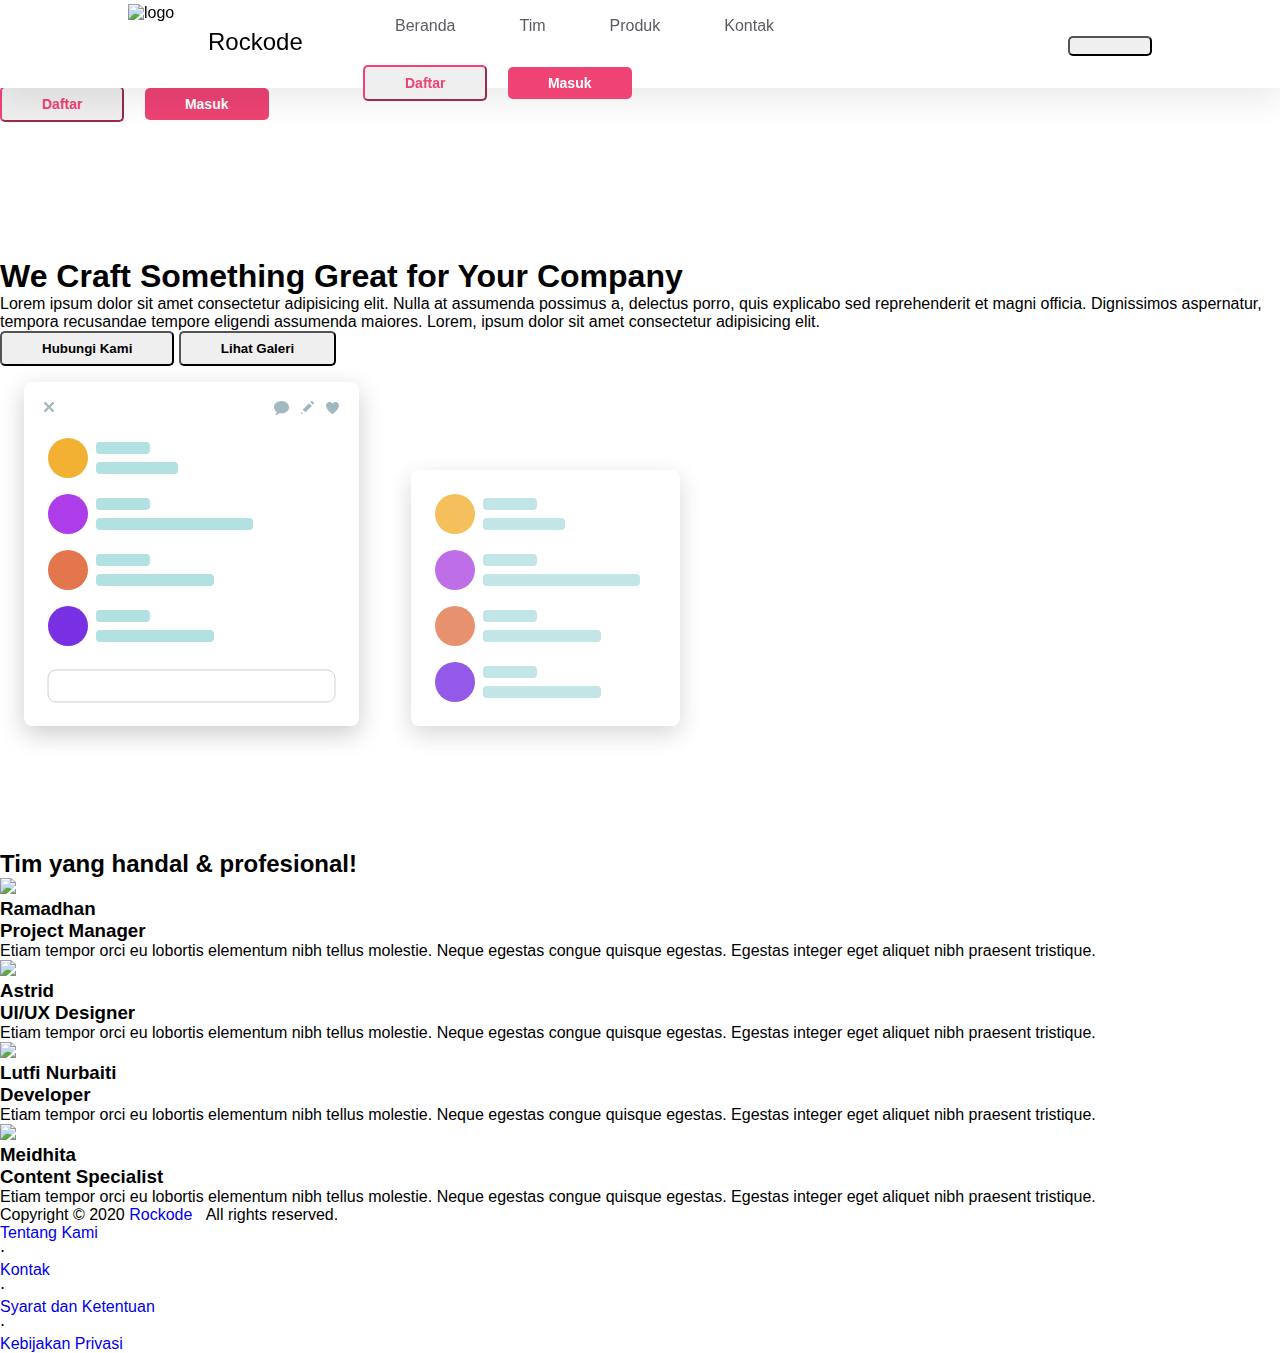
==== index.html @ a017c9c9 "Update index.html" ====
<!DOCTYPE html>
<html lang="en">
<head>
    <meta charset="UTF-8">
    <meta name="viewport" content="width=device-width, initial-scale=1.0">
    <link rel="stylesheet" href="assets/style.css">
    <link href="https://fonts.googleapis.com/css2?family=Lato:ital,wght@0,300;0,400;0,700;0,900;1,400&display=swap" rel="stylesheet">
    <script src="https://use.fontawesome.com/084407bb85.js"></script>
    <title>Landing Page</title>
</head>
<body>
    <!-- Header -->
    <header>
		<div class="logo-container">
			<img src="https://i.ya-webdesign.com/images/rocket-logo-png-4.png" alt="logo" class="logo">
			<h4>Rockode</h4>
		</div>

		<nav id="toggle">
            <ul class="nav-links">
                <li class="nav-link"><a href="#">Beranda</a></li>
                <li class="nav-link"><a href="#">Tim</a></li>
                <li class="nav-link"><a href="#">Produk</a></li>
                <li class="nav-link"><a href="#">Kontak</a></li>
            </ul>

            <div class="btn-group">
                <button class="btn btn-sign-up">Daftar</button>
                <button class="btn btn-sign-in">Masuk</button>
            </div>
        </nav>

		<div class="menu-toggle">
            <button class="btn"  onclick="toggling()"><i class="fa fa-bars"></i></button>
		</div>
	</header>

	<nav id="toggle-mobile">
		<ul class="nav-links">
			<li class="nav-link"><a href="#">Beranda</a></li>
			<li class="nav-link"><a href="#">Tim</a></li>
			<li class="nav-link"><a href="#">Produk</a></li>
			<li class="nav-link"><a href="#">Kontak</a></li>
		</ul>

		<div class="btn-group">
			<button class="btn btn-sign-up">Daftar</button>
			<button class="btn btn-sign-in">Masuk</button>
		</div>
	</nav>
	
	<!--Kode untuk Bagian Main/Banner tulis di bawah ini-->

	<main>
		<div class="content">
			<div class="introduction">
				<div class="intro-text">
					<h1>We Craft Something Great for Your Company</h1>
					<p>Lorem ipsum dolor sit amet consectetur adipisicing elit. Nulla at assumenda possimus a, delectus porro, quis explicabo sed reprehenderit et magni officia. Dignissimos aspernatur, tempora recusandae tempore eligendi assumenda maiores. Lorem, ipsum dolor sit amet consectetur adipisicing elit.</p>
				</div>

				<div class="cta">
					<button class="btn btn-call">Hubungi Kami</button>
					<button class="btn btn-gallery">Lihat Galeri</button>
				</div>
			</div>

			<div class="cover">
				<img src="assets/img/window-1.svg" alt="window 1" class="img-front">
				<img src="assets/img/window-2.svg" alt="window 2" class="img-back">
			</div>
		</div>
	</main>
		
	<!--Kode untuk Bagian Ekstra 1 tulis di bawah ini-->
		<div class="tim-wrapper">
			<div class="container">
				<div class="heading">
					<h2>Tim yang<span class="italic"> handal </span>&<span class="italic"> profesional!</span></h2>
				</div>

				<div class="tim">
					<div class="profil">
						<div class= "avatar">	
						<img src="assets/img/profil 1.png">
						</div>
						<div class="role">
						<h3>Ramadhan</h3>
						<h3 class="italic red">Project Manager</h3>
						</div>
						<p class="txt-contents">Etiam tempor orci eu lobortis elementum nibh tellus molestie. Neque egestas congue quisque egestas. Egestas integer eget aliquet nibh praesent tristique.</p>
					</div>
	
					<div class="profil">
						<div class="avatar">  
						<img src="assets/img/profil 2.png">
						</div>
						<div class="role">
						<h3>Astrid</h3>
						<h3 class="italic red">UI/UX Designer</h3>
						</div>
						<p class="txt-contents">Etiam tempor orci eu lobortis elementum nibh tellus molestie. Neque egestas congue quisque egestas. Egestas integer eget aliquet nibh praesent tristique.</p>
					</div>

					<div class="profil">
						<div class="avatar">  
						<img src="assets/img/profil 3.png">
						</div>
						<div class="role">
						<h3>Lutfi Nurbaiti</h3>
						<h3 class="italic red">Developer</h3>
						</div>
						<p class="txt-contents">Etiam tempor orci eu lobortis elementum nibh tellus molestie. Neque egestas congue quisque egestas. Egestas integer eget aliquet nibh praesent tristique.</p>
					</div>

					<div class="profil">
						<div class="avatar">  
						<img src="assets/img/profil 4.png">
						</div>
						<div class="role">
						<h3>Meidhita</h3>
						<h3 class="italic red">Content Specialist</h3>
						</div>
						<p class="txt-contents">Etiam tempor orci eu lobortis elementum nibh tellus molestie. Neque egestas congue quisque egestas. Egestas integer eget aliquet nibh praesent tristique.</p>
					</div>
				</div>
			</div>
		</div>
	
	<!--Kode untuk Bagian Ekstra 2 tulis di bawah ini-->
	
	<!--Kode untuk Bagian Footer tulis di bawah ini-->
    <footer>
      <div class="left-footer">
        <p>Copyright &copy; 2020 <a href="#">Rockode</a> &nbsp;&nbsp;All rights reserved.</p>
      </div>
      <div class="right-footer">
          <ul class="list-inline">
            <li class="list-inline-item">
              <a href="#">Tentang Kami</a>
            </li>
            <li class="list-inline-item">&sdot;</li>
            <li class="list-inline-item">
              <a href="#">Kontak</a>
            </li>
            <li class="list-inline-item">&sdot;</li>
            <li class="list-inline-item">
              <a href="#">Syarat dan Ketentuan</a>
            </li>
            <li class="list-inline-item">&sdot;</li>
            <li class="list-inline-item">
              <a href="#">Kebijakan Privasi</a>
            </li>
          </ul>
      </div>
    </footer>
</body>
<script src="assets/script.js"></script>
</html>
---- assets/style.css ----
* {
	margin: 0px;
	padding: 0px;
	box-sizing: border-box;
	/* border: 1px solid red; */
}

body {
	font-family: 'Poppins', sans-serif;
}

a {
	text-decoration: none;
}

header {
	display: flex;
	padding: 30px 10%;
	height: 88px;
	align-items: center;
	justify-content: space-between;
	box-shadow: 0 15px 30px rgba(0, 0, 0, 0.075);
	z-index: 2;
	position: fixed;
	background: white;
	width: 100%;
}

.logo-container,
.nav-links,
.header-right{
	display: flex;
}

.logo-container h4{
	font-weight: normal;
	padding: 24px 0;
	font-size: 24px;
}

.logo-container {
	flex: 1;
}

.header-right {
	flex: 2;
}
nav{
	flex: 3;
	padding: 8px 0;
}

.logo {
	height: 80px;
	width: 80px;
	font-weight: 400;
}

.nav-link {
	margin: 0 32px;
	list-style: none;
	cursor: pointer;
	padding: 30px 0px;
	position: relative;
}


.nav-link::after{
	content: '';
	display: block;
	width: 0;
	height: 2px;
	background: rgba(93,92,100,1.0);
	transition: width .3s;
	position: absolute;
	bottom: 0;
}

.nav-link:hover::after{
	width: 100%;
	transition: width .3s;
}

.nav-links li a {
	transition: all 0.3s ease 0s;
	padding: 32px 0px;
	color: rgba(93,92,100,1.0);
}

.nav-links li a:hover {
	color: rgba(238, 67, 116, 1);
}

.btn {
	padding: 8px 40px;
	border-radius: 5px;
	cursor: pointer;
	font-weight: bold;
}

.btn-sign-up {
	font-size: 14px;
	border-color: rgba(238, 67, 116, 1);
	color: rgba(238, 67, 116, 1);
}

.btn-sign-up:hover {
	background-color: rgba(238, 67, 116, 1);
	border-color: transparent;
	transition: all 0.3s ease 0s;
	color: white;
}

.btn-sign-in {
	background-color: rgba(238, 67, 116, 1);
	color: white;
	border: none;
	margin-left: 16px;
	font-size: 14px;
}

.btn-sign-in:hover{
	transition: all 0.3s ease 0s;
	background-color: rgba(226,11,73,0.8);
}

.header-right{
	justify-content: flex-end;
}

main {
	background-color: white;
	height: 720px;
	z-index: 1;
	position: relative;
	padding-top: 128px;
  }
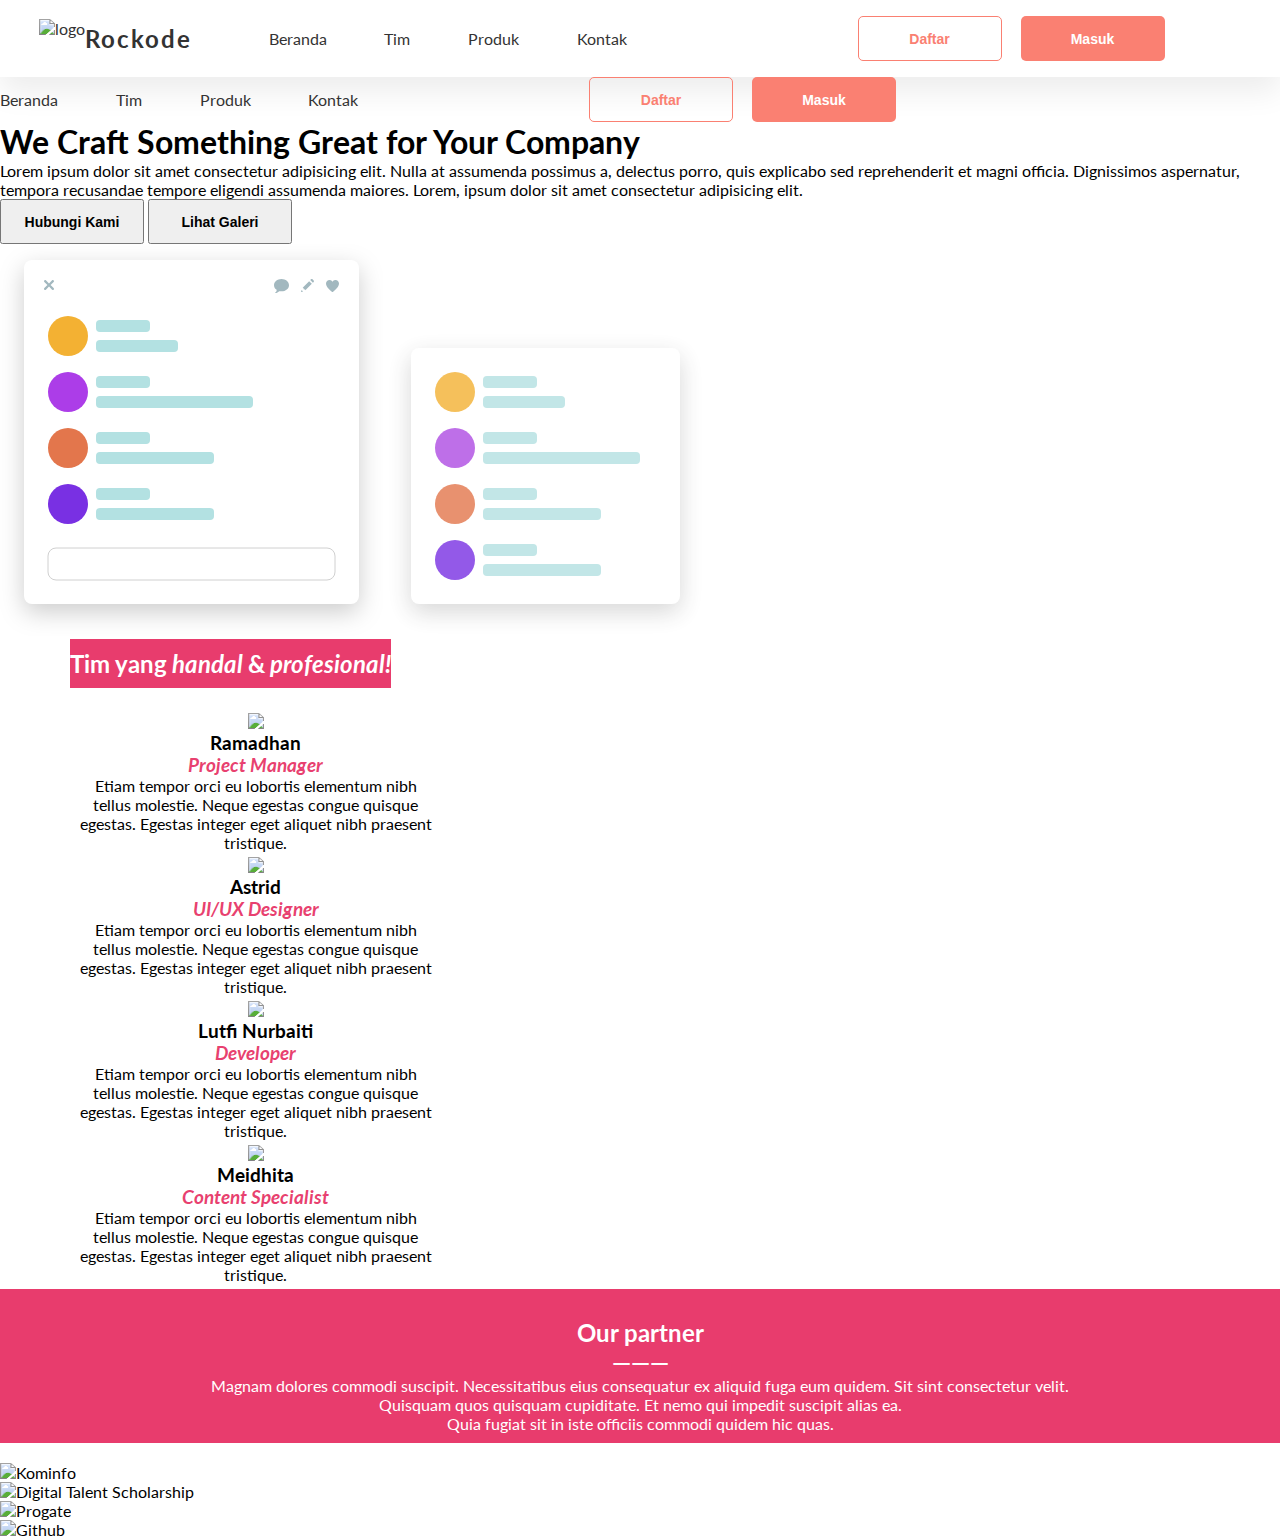
==== commit 6ae2e3a9: "Update extra2" ====
--- a/index.html
+++ b/index.html
@@ -49,7 +49,7 @@
 		</div>
 	</nav>
 	
-	<!--Kode untuk Bagian Main/Banner tulis di bawah ini-->
+	<!--Kode untuk Bagian Home/Main/Banner tulis di bawah ini-->
 
 	<main>
 		<div class="content">
@@ -129,31 +129,35 @@
 	
 	<!--Kode untuk Bagian Ekstra 2 tulis di bawah ini-->
 	
+		<div class="extra-wrapper">
+  			<div class="container-fluid">
+        			<div class="heading">
+          				<br><h2>Our partner <br><span>———</span> </h2>
+            				<p>Magnam dolores commodi suscipit. Necessitatibus eius consequatur ex aliquid fuga eum quidem. Sit sint consectetur velit. <br>Quisquam quos quisquam cupiditate. Et nemo qui impedit suscipit alias ea. <br>Quia fugiat sit in iste officiis commodi quidem hic quas.</p>
+        			</div>
+   			</div>
+    			<div class="containerr">
+        			<div class="polar">
+            				<img src="kominfo.png" alt="Kominfo" width="80px" height="80px">
+            				<p class="caption"></p>
+        			</div>
+        			<div class="polar">
+           			 	<img src="dts.png" alt="Digital Talent Scholarship" width="80px" height="70px" >
+            				<p class="caption"></p>
+        			</div>
+        			<div class="polar">
+            				<img src="progate.png" alt="Progate" width="80px" height="80px">
+            				<p class="caption"></p>
+        			</div> 
+         			<div class="polar">
+            				<img src="github.png" alt="Github" width="80px" height="80px">
+            				<p class="caption"></p>
+        		 	</div> 
+    			</div>
+		</div>
+	
 	<!--Kode untuk Bagian Footer tulis di bawah ini-->
-    <footer>
-      <div class="left-footer">
-        <p>Copyright &copy; 2020 <a href="#">Rockode</a> &nbsp;&nbsp;All rights reserved.</p>
-      </div>
-      <div class="right-footer">
-          <ul class="list-inline">
-            <li class="list-inline-item">
-              <a href="#">Tentang Kami</a>
-            </li>
-            <li class="list-inline-item">&sdot;</li>
-            <li class="list-inline-item">
-              <a href="#">Kontak</a>
-            </li>
-            <li class="list-inline-item">&sdot;</li>
-            <li class="list-inline-item">
-              <a href="#">Syarat dan Ketentuan</a>
-            </li>
-            <li class="list-inline-item">&sdot;</li>
-            <li class="list-inline-item">
-              <a href="#">Kebijakan Privasi</a>
-            </li>
-          </ul>
-      </div>
-    </footer>
+
 </body>
 <script src="assets/script.js"></script>
 </html>
--- a/assets/style.css
+++ b/assets/style.css
@@ -1,137 +1,244 @@
 * {
-	margin: 0px;
-	padding: 0px;
+	padding: 0;
+	margin: 0;
 	box-sizing: border-box;
+}
+
+body {
+	font-family: 'Lato', sans-serif;
+	overflow-x: hidden;
+}
+
+ul, ol, a{
+	list-style: none;
+	text-decoration: none;
+	color: rgb(51, 51, 51);
+}
+
+/* header dari sini */
+
+header {
+	display: flex;
+	background-color: rgb(255, 255, 255);
+	padding: 16px 0;
+	color: rgb(51, 51, 51);
+	align-items: center;
+	justify-content: space-around;
+	box-shadow: 0 15px 30px rgba(0, 0, 0, 0.075);
+}
+
+.logo-container {
+	display: flex;
+	align-items: center;
+}
+
+.logo-container img{
+	height: 40px;
+}
+
+.logo-container h4{
+	font-size: 24px;
+	letter-spacing: 2px;
+	color: rgb(51, 51, 51);
+}
+
+nav {
+	display: flex;
+	list-style: none;
+	width: 70%;
 	/* border: 1px solid red; */
-}
-
-body {
-	font-family: 'Poppins', sans-serif;
-}
-
-a {
-	text-decoration: none;
-}
-
-header {
-	display: flex;
-	padding: 30px 10%;
-	height: 88px;
+	justify-content: space-between;
 	align-items: center;
+}
+
+nav ul {
 	justify-content: space-between;
-	box-shadow: 0 15px 30px rgba(0, 0, 0, 0.075);
-	z-index: 2;
-	position: fixed;
-	background: white;
+	width: 40%;
+	display: flex;
+}
+
+nav ul a{
+	font-size: 16px;
+	font-weight: 400;
+}
+
+nav ul a:hover {
+	color: salmon;
+}
+
+.btn-group {
+	/* border: 1px solid red; */
+}
+
+.btn{
+	width: 16vh;
+	height: 5vh;
+	font-size: 14px;
+	font-weight: bold;
+	cursor: pointer;
+}
+
+.btn-sign-up {
+	background-color: transparent;
+	border: 1px solid salmon;
+	color: salmon;
+	border-radius: 5px;
+}
+
+.btn-sign-up:hover {
+	background-color: rgb(247, 103, 88);
+	color: white;
+	box-shadow: 0 5px 10px rgba(250, 128, 114, 0.5);
+}
+
+.btn-sign-in {
+	margin-left: 15px;
+	background-color: salmon;
+	border-radius: 5px;
+	border: none;
+	color: white;
+}
+
+.btn-sign-in:hover {
+	background-color: rgb(247, 103, 88);
+	box-shadow: 0 5px 10px rgba(250, 128, 114, 0.5);
+}
+
+.menu-toggle button {
+	display: none;
+	width: 36px;
+	height: 32px;
+	border-radius: 5px;
+}
+.menu-toggle .fa-bars{
+	font-size: 24px;
+}
+
+
+/* Ukuran tablet puyer */
+@media screen and (max-width: 791px) {
+	.menu-toggle button {
+		display: block;
+	}
+
+	header {
+		justify-content: space-between;
+		padding: 16px 5%;
+	}
+
+	nav {
+		position: absolute;
+		right: 0;
+		flex-direction: column;
+		/* background-color: black; */
+		height: 100vh;
+		width: 40%;
+		top: 60px;
+		align-items: center;
+		justify-content: space-evenly;
+		z-index: -1;
+		padding: 0 0 200px;
+		box-shadow: -4px 0 20px rgba(0, 0, 0, 0.075);
+		transform: translateX(100%);
+		animation: slide-out 0.5s;
+	}
+	nav ul {
+		flex-direction: column;
+		height: 30vh;
+		width: 80%;
+	}
+
+	.btn{
+		width: 12vh;
+		height: 4vh;
+		font-size: 14px;
+		font-weight: bold;
+		cursor: pointer;
+	}
+
+	nav.active {
+		transform: translateX(0);
+		animation: slide-in 0.5s;
+	}
+}
+
+/* Ukuran mobile */
+@media screen and (max-width: 600px) {
+	nav{
+		width: 100%;
+	}
+}
+
+
+/* animasi */
+@keyframes slide-in {
+	0% {
+		transform: translateX(100%);
+	}
+
+	100% {
+		transform: translateX(0);
+	}
+}
+
+@keyframes slide-out {
+	0% {
+		transform: translateX(0);
+	}
+
+	100% {
+		transform: translateX(100%);
+	}
+}
+
+/*=======CSS untuk Patch 1==============*/
+
+.heading {
+	padding: 10px 0;
+	background-color: rgba(226,11,73,0.8);
+	color: white;
+	text-align: center;
+	margin-bottom: 20px;
+}
+
+.container {
+	max-width: 1170px;
 	width: 100%;
-}
-
-.logo-container,
-.nav-links,
-.header-right{
-	display: flex;
-}
-
-.logo-container h4{
-	font-weight: normal;
-	padding: 24px 0;
-	font-size: 24px;
-}
-
-.logo-container {
-	flex: 1;
-}
-
-.header-right {
-	flex: 2;
-}
-nav{
-	flex: 3;
-	padding: 8px 0;
-}
-
-.logo {
-	height: 80px;
-	width: 80px;
-	font-weight: 400;
-}
-
-.nav-link {
-	margin: 0 32px;
-	list-style: none;
-	cursor: pointer;
-	padding: 30px 0px;
-	position: relative;
-}
-
-
-.nav-link::after{
-	content: '';
-	display: block;
-	width: 0;
-	height: 2px;
-	background: rgba(93,92,100,1.0);
-	transition: width .3s;
-	position: absolute;
-	bottom: 0;
-}
-
-.nav-link:hover::after{
-	width: 100%;
-	transition: width .3s;
-}
-
-.nav-links li a {
-	transition: all 0.3s ease 0s;
-	padding: 32px 0px;
-	color: rgba(93,92,100,1.0);
-}
-
-.nav-links li a:hover {
-	color: rgba(238, 67, 116, 1);
-}
-
-.btn {
-	padding: 8px 40px;
-	border-radius: 5px;
-	cursor: pointer;
-	font-weight: bold;
-}
-
-.btn-sign-up {
-	font-size: 14px;
-	border-color: rgba(238, 67, 116, 1);
-	color: rgba(238, 67, 116, 1);
-}
-
-.btn-sign-up:hover {
-	background-color: rgba(238, 67, 116, 1);
-	border-color: transparent;
-	transition: all 0.3s ease 0s;
-	color: white;
-}
-
-.btn-sign-in {
-	background-color: rgba(238, 67, 116, 1);
-	color: white;
-	border: none;
-	margin-left: 16px;
-	font-size: 14px;
-}
-
-.btn-sign-in:hover{
-	transition: all 0.3s ease 0s;
-	background-color: rgba(226,11,73,0.8);
-}
-
-.header-right{
-	justify-content: flex-end;
-}
-
-main {
-	background-color: white;
-	height: 720px;
-	z-index: 1;
-	position: relative;
-	padding-top: 128px;
-  }+	padding: 0 15px;
+	margin: 0 auto;
+	display: flex;
+	flex-wrap: wrap;
+}  
+
+.profil {
+	margin: 5px;
+	flex-grow: 1;
+	width: 33.33%;
+	text-align: center;
+}
+
+.profil img {
+	width: auto;
+	height: 200px;
+}
+
+.desc {
+	padding: 15px;
+}
+
+.desc h3 {
+	margin-bottom: 5px;
+}
+
+.italic {
+	font-style: italic;
+}
+
+.red {
+	color: rgba(226,11,73,0.8);
+}
+
+.desc p {	
+	color: #b3aeb5;
+	margin-bottom: 10px;
+}
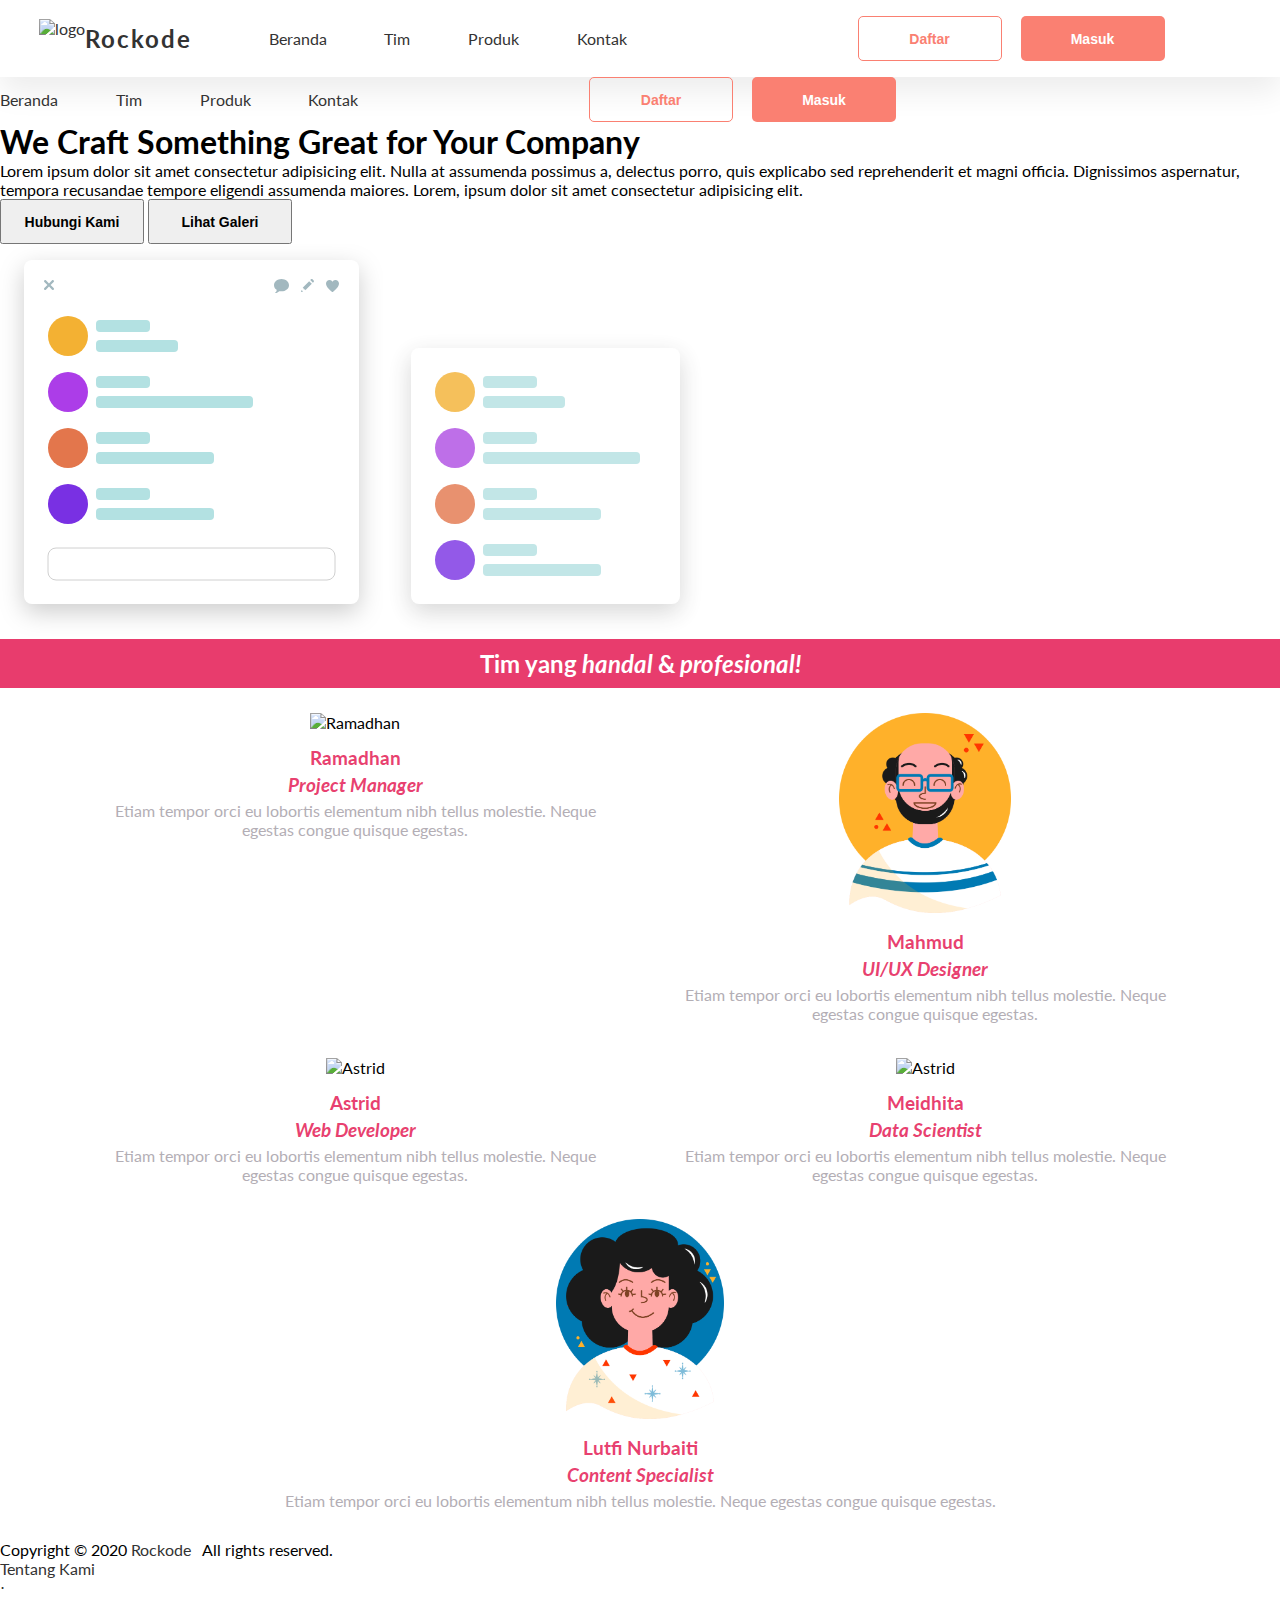
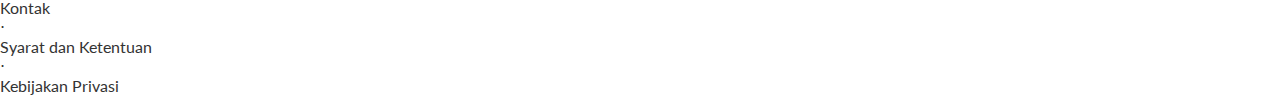
==== commit b0c54a58: "Merge branch 'master' into footer" ====
--- a/index.html
+++ b/index.html
@@ -73,91 +73,85 @@
 	</main>
 		
 	<!--Kode untuk Bagian Ekstra 1 tulis di bawah ini-->
-		<div class="tim-wrapper">
-			<div class="container">
-				<div class="heading">
-					<h2>Tim yang<span class="italic"> handal </span>&<span class="italic"> profesional!</span></h2>
-				</div>
 
-				<div class="tim">
-					<div class="profil">
-						<div class= "avatar">	
-						<img src="assets/img/profil 1.png">
-						</div>
-						<div class="role">
-						<h3>Ramadhan</h3>
-						<h3 class="italic red">Project Manager</h3>
-						</div>
-						<p class="txt-contents">Etiam tempor orci eu lobortis elementum nibh tellus molestie. Neque egestas congue quisque egestas. Egestas integer eget aliquet nibh praesent tristique.</p>
-					</div>
-	
-					<div class="profil">
-						<div class="avatar">  
-						<img src="assets/img/profil 2.png">
-						</div>
-						<div class="role">
-						<h3>Astrid</h3>
-						<h3 class="italic red">UI/UX Designer</h3>
-						</div>
-						<p class="txt-contents">Etiam tempor orci eu lobortis elementum nibh tellus molestie. Neque egestas congue quisque egestas. Egestas integer eget aliquet nibh praesent tristique.</p>
-					</div>
+	<div class="heading">
+	<h2>Tim yang<span class="italic"> handal </span>&<span class="italic"> profesional!</span></h2>
+  </div>
 
-					<div class="profil">
-						<div class="avatar">  
-						<img src="assets/img/profil 3.png">
-						</div>
-						<div class="role">
-						<h3>Lutfi Nurbaiti</h3>
-						<h3 class="italic red">Developer</h3>
-						</div>
-						<p class="txt-contents">Etiam tempor orci eu lobortis elementum nibh tellus molestie. Neque egestas congue quisque egestas. Egestas integer eget aliquet nibh praesent tristique.</p>
-					</div>
+<div class="container">
+<div class="profil">
+	<img src="assets/img/profil 1.png" alt="Ramadhan" width="600" height="400">
+	<div class="desc">
+  		<h3 class="red">Ramadhan</h3>
+  		<h3 class="red italic">Project Manager</h3>
+  		<p>Etiam tempor orci eu lobortis elementum nibh tellus molestie. Neque egestas congue quisque egestas.</p>
+	</div>
+</div>
 
-					<div class="profil">
-						<div class="avatar">  
-						<img src="assets/img/profil 4.png">
-						</div>
-						<div class="role">
-						<h3>Meidhita</h3>
-						<h3 class="italic red">Content Specialist</h3>
-						</div>
-						<p class="txt-contents">Etiam tempor orci eu lobortis elementum nibh tellus molestie. Neque egestas congue quisque egestas. Egestas integer eget aliquet nibh praesent tristique.</p>
-					</div>
-				</div>
-			</div>
-		</div>
-	
+<div class="profil">
+	<img src="assets/img/profil 6.png" alt="Mahmud" width="600" height="400">
+	<div class="desc">
+  		<h3 class="red">Mahmud</h3>
+  		<h3 class="red italic">UI/UX Designer</h3>
+  		<p>Etiam tempor orci eu lobortis elementum nibh tellus molestie. Neque egestas congue quisque egestas.</p>
+	</div>
+</div>
+
+<div class="profil">
+	<img src="assets/img/profil 3.png" alt="Astrid" width="600" height="400">
+	<div class="desc">
+  		<h3 class="red">Astrid</h3>
+  		<h3 class="red italic">Web Developer</h3>
+  		<p>Etiam tempor orci eu lobortis elementum nibh tellus molestie. Neque egestas congue quisque egestas.</p>
+	</div>
+</div>
+
+<div class="profil">
+	<img src="assets/img/profil 4.png" alt="Astrid" width="600" height="400">
+	<div class="desc">
+  		<h3 class="red">Meidhita</h3>
+  		<h3 class="red italic">Data Scientist</h3>
+  		<p>Etiam tempor orci eu lobortis elementum nibh tellus molestie. Neque egestas congue quisque egestas.</p>
+	</div>
+</div>
+
+<div class="profil">
+	<img src="assets/img/profil 5.png" alt="Astrid" width="600" height="400">
+	<div class="desc">
+  		<h3 class="red">Lutfi Nurbaiti</h3>
+  		<h3 class="red italic">Content Specialist</h3>
+  		<p>Etiam tempor orci eu lobortis elementum nibh tellus molestie. Neque egestas congue quisque egestas.</p>
+	</div>
+</div>
+</div>	
 	<!--Kode untuk Bagian Ekstra 2 tulis di bawah ini-->
 	
-		<div class="extra-wrapper">
-  			<div class="container-fluid">
-        			<div class="heading">
-          				<br><h2>Our partner <br><span>———</span> </h2>
-            				<p>Magnam dolores commodi suscipit. Necessitatibus eius consequatur ex aliquid fuga eum quidem. Sit sint consectetur velit. <br>Quisquam quos quisquam cupiditate. Et nemo qui impedit suscipit alias ea. <br>Quia fugiat sit in iste officiis commodi quidem hic quas.</p>
-        			</div>
-   			</div>
-    			<div class="containerr">
-        			<div class="polar">
-            				<img src="kominfo.png" alt="Kominfo" width="80px" height="80px">
-            				<p class="caption"></p>
-        			</div>
-        			<div class="polar">
-           			 	<img src="dts.png" alt="Digital Talent Scholarship" width="80px" height="70px" >
-            				<p class="caption"></p>
-        			</div>
-        			<div class="polar">
-            				<img src="progate.png" alt="Progate" width="80px" height="80px">
-            				<p class="caption"></p>
-        			</div> 
-         			<div class="polar">
-            				<img src="github.png" alt="Github" width="80px" height="80px">
-            				<p class="caption"></p>
-        		 	</div> 
-    			</div>
-		</div>
-	
 	<!--Kode untuk Bagian Footer tulis di bawah ini-->
+    <footer>
 
+      <div class="left-footer">
+        <p>Copyright &copy; 2020 <a href="#">Rockode</a> &nbsp;&nbsp;All rights reserved.</p>
+      </div>
+      <div class="right-footer">
+          <ul class="list-inline">
+            <li class="list-inline-item">
+              <a href="#">Tentang Kami</a>
+            </li>
+            <li class="list-inline-item">&sdot;</li>
+            <li class="list-inline-item">
+              <a href="#">Kontak</a>
+            </li>
+            <li class="list-inline-item">&sdot;</li>
+            <li class="list-inline-item">
+              <a href="#">Syarat dan Ketentuan</a>
+            </li>
+            <li class="list-inline-item">&sdot;</li>
+            <li class="list-inline-item">
+              <a href="#">Kebijakan Privasi</a>
+            </li>
+          </ul>
+      </div>
+    </footer>
 </body>
 <script src="assets/script.js"></script>
 </html>
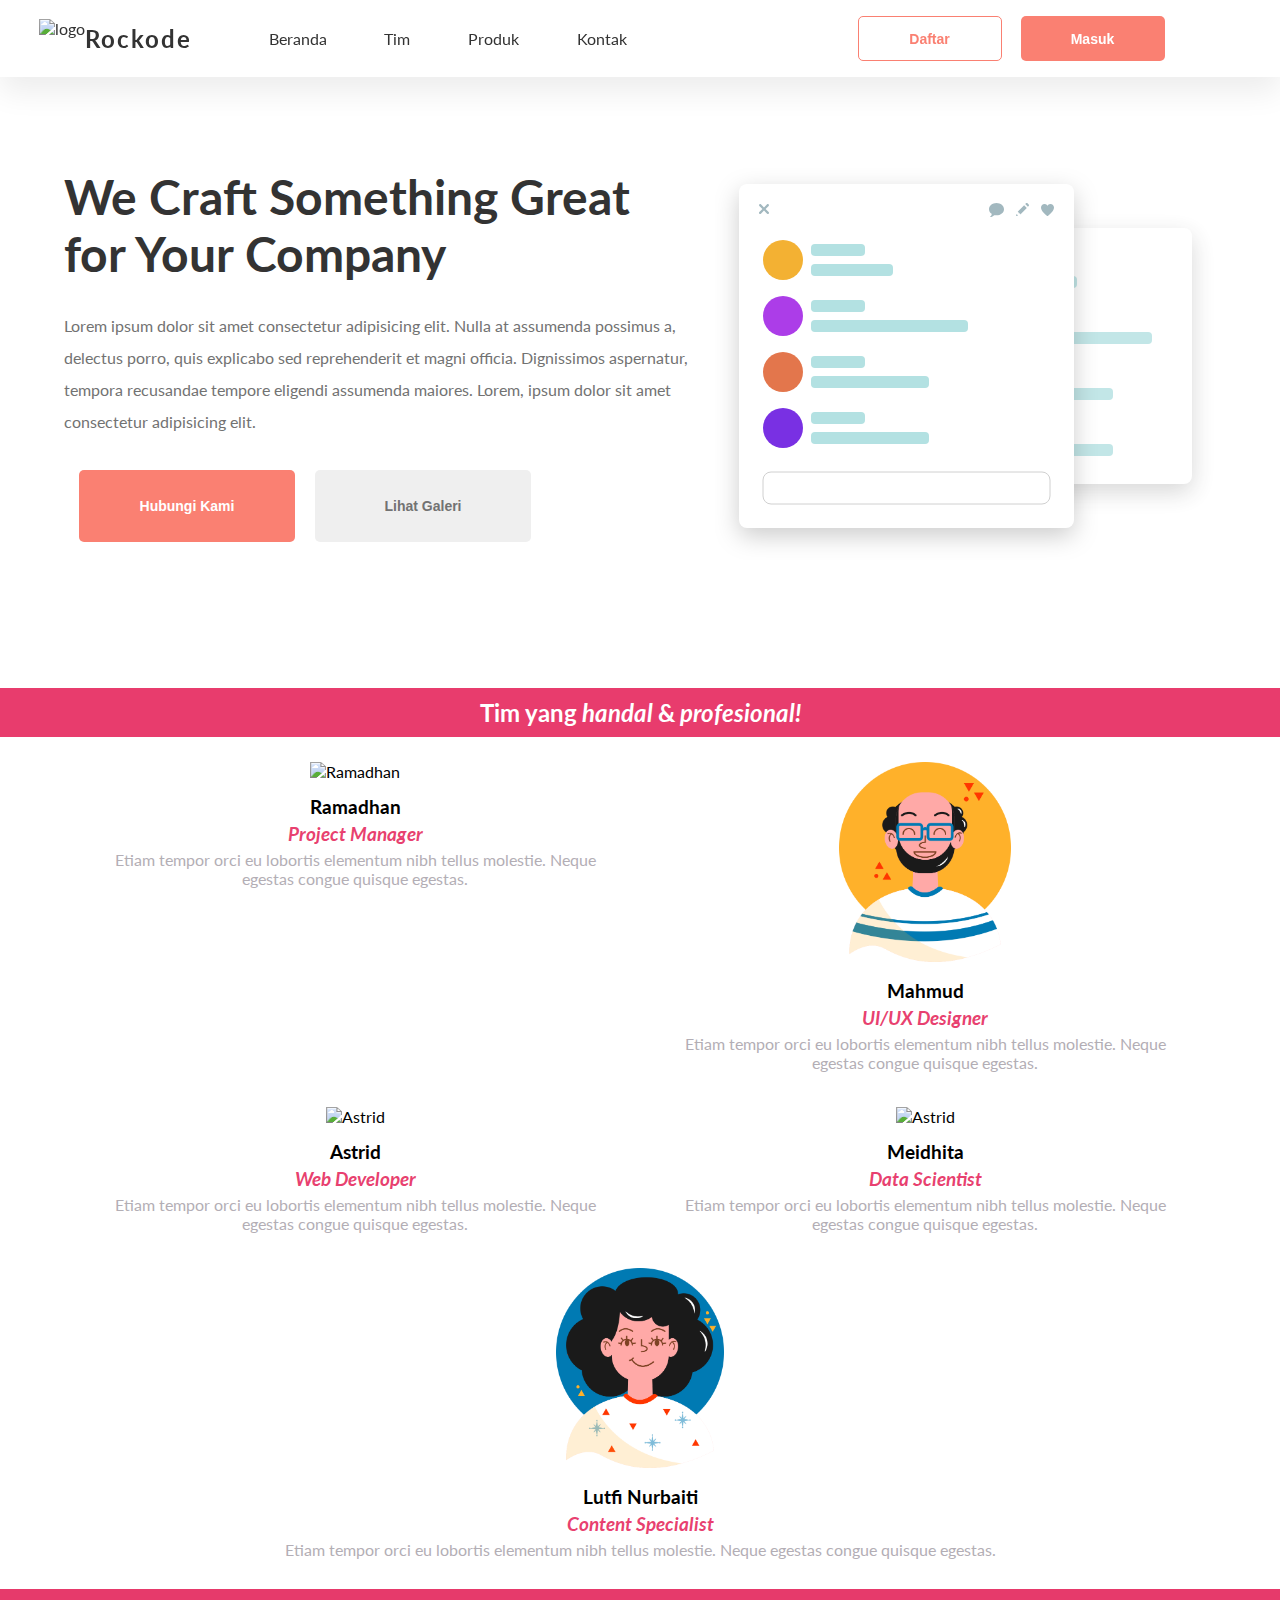
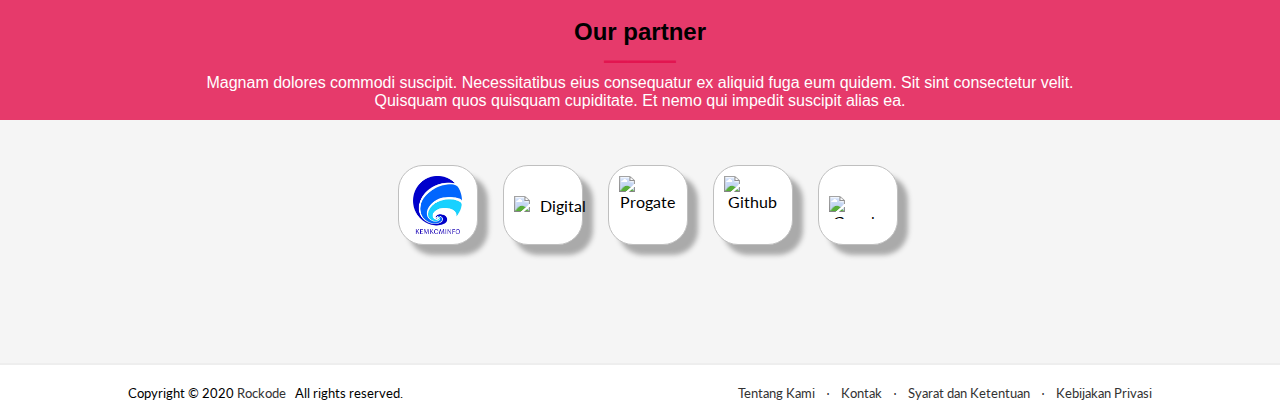
==== commit 903cbe7b: "update terbaru" ====
--- a/index.html
+++ b/index.html
@@ -82,7 +82,7 @@
 <div class="profil">
 	<img src="assets/img/profil 1.png" alt="Ramadhan" width="600" height="400">
 	<div class="desc">
-  		<h3 class="red">Ramadhan</h3>
+  		<h3>Ramadhan</h3>
   		<h3 class="red italic">Project Manager</h3>
   		<p>Etiam tempor orci eu lobortis elementum nibh tellus molestie. Neque egestas congue quisque egestas.</p>
 	</div>
@@ -91,7 +91,7 @@
 <div class="profil">
 	<img src="assets/img/profil 6.png" alt="Mahmud" width="600" height="400">
 	<div class="desc">
-  		<h3 class="red">Mahmud</h3>
+  		<h3>Mahmud</h3>
   		<h3 class="red italic">UI/UX Designer</h3>
   		<p>Etiam tempor orci eu lobortis elementum nibh tellus molestie. Neque egestas congue quisque egestas.</p>
 	</div>
@@ -100,7 +100,7 @@
 <div class="profil">
 	<img src="assets/img/profil 3.png" alt="Astrid" width="600" height="400">
 	<div class="desc">
-  		<h3 class="red">Astrid</h3>
+  		<h3>Astrid</h3>
   		<h3 class="red italic">Web Developer</h3>
   		<p>Etiam tempor orci eu lobortis elementum nibh tellus molestie. Neque egestas congue quisque egestas.</p>
 	</div>
@@ -109,7 +109,7 @@
 <div class="profil">
 	<img src="assets/img/profil 4.png" alt="Astrid" width="600" height="400">
 	<div class="desc">
-  		<h3 class="red">Meidhita</h3>
+  		<h3>Meidhita</h3>
   		<h3 class="red italic">Data Scientist</h3>
   		<p>Etiam tempor orci eu lobortis elementum nibh tellus molestie. Neque egestas congue quisque egestas.</p>
 	</div>
@@ -118,17 +118,51 @@
 <div class="profil">
 	<img src="assets/img/profil 5.png" alt="Astrid" width="600" height="400">
 	<div class="desc">
-  		<h3 class="red">Lutfi Nurbaiti</h3>
+  		<h3>Lutfi Nurbaiti</h3>
   		<h3 class="red italic">Content Specialist</h3>
   		<p>Etiam tempor orci eu lobortis elementum nibh tellus molestie. Neque egestas congue quisque egestas.</p>
 	</div>
 </div>
 </div>	
 	<!--Kode untuk Bagian Ekstra 2 tulis di bawah ini-->
-	
+<div class="extra-wrapper">
+  <div class="container-fluid">
+        <div class="heading">
+          <br><h2>Our partner <br><span>———</span> </h2>
+            <p>Magnam dolores commodi suscipit. Necessitatibus eius consequatur ex aliquid fuga eum quidem. Sit sint consectetur velit. <br>Quisquam quos quisquam cupiditate. Et nemo qui impedit suscipit alias ea.</p>
+        </div>
+   </div>
+    <div class="containerr">
+        <div class="polar">
+            <img class="a" src="assets/img/kominfo.png" alt="Kominfo">
+            <p class="caption"></p>
+        </div>
+
+        <div class="polar">
+            <img class="b" src="assets/img/dts.png" alt="Digital Talent Scholarship" >
+            <p class="caption"></p>
+        </div>
+
+        <div class="polar">
+            <img class="a" src="assets/img/progate.png" alt="Progate">
+            <p class="caption"></p>
+        </div> 
+
+         <div class="polar">
+            <img class="a" src="assets/img/github.png" alt="Github">
+            <p class="caption"></p>
+         </div> 
+        
+         <div class="polar">
+            <img class="b" src="assets/img/google.png" alt="Google" >
+            <p class="caption"></p>
+         </div>
+    </div>
+</div>
+  
+  
 	<!--Kode untuk Bagian Footer tulis di bawah ini-->
     <footer>
-
       <div class="left-footer">
         <p>Copyright &copy; 2020 <a href="#">Rockode</a> &nbsp;&nbsp;All rights reserved.</p>
       </div>
--- a/assets/style.css
+++ b/assets/style.css
@@ -16,7 +16,6 @@
 }
 
 /* header dari sini */
-
 header {
 	display: flex;
 	background-color: rgb(255, 255, 255);
@@ -25,6 +24,13 @@
 	align-items: center;
 	justify-content: space-around;
 	box-shadow: 0 15px 30px rgba(0, 0, 0, 0.075);
+	position: fixed;
+	width: 100%;
+	z-index: 99;
+}
+
+header nav {
+	display: flex;
 }
 
 .logo-container {
@@ -66,8 +72,9 @@
 	color: salmon;
 }
 
-.btn-group {
-	/* border: 1px solid red; */
+#toggle-mobile {
+	display: none;
+	z-index: 98;
 }
 
 .btn{
@@ -114,9 +121,272 @@
 	font-size: 24px;
 }
 
+/* Home */
+main {
+	/* background-color: #F6F6F9; */
+	height: 688px;
+	padding-top: 128px;
+	padding-left: 5%;
+	padding-right: 5%;
+}
+
+.content{
+	display: flex;
+	margin-top: 40px;
+}
+
+.introduction{
+	/* border: 1px solid red; */
+	margin-right: 15px;
+}
+
+.intro-text h1{
+	font-size: 48px;
+	margin-bottom: 28px;
+	color: rgb(51, 51, 51);
+}
+
+.intro-text p{
+	font-size: 16px;
+	line-height: 32px;
+	margin-bottom: 32px;
+	color: rgb(114, 114, 114);
+}
+
+.btn-call{
+	margin-left: 15px;
+	background-color: rgba(250,128,114,1.0);
+	border-radius: 5px;
+	border: none;
+	color: white;
+	margin-right: 16px;
+	height: 8vh;
+	width: 24vh;
+}
+
+.btn-call:hover{
+	box-shadow: 0 5px 10px rgba(250,128,114,0.5);
+}
+
+.btn-gallery{
+	height: 8vh;
+	width: 24vh;
+	border: none;
+	color: rgb(114, 114, 114);
+	border-radius: 5px;
+}
+
+.btn-gallery:hover{
+	box-shadow: 0 5px 10px rgb(114, 114, 114, 0.3);
+}
+
+.cover {
+	/* border: 1px solid red; */
+	display: flex;
+}
+.img-front{
+	margin-right: -199px;
+	z-index: 1;
+	animation: img-front 1s ease;
+}
+
+.img-back {
+	animation: img-back 1s ease;
+}
+/* Ekstra 1 */
+.tim-wrapper {
+	background-color: #f7f7f7;
+	text-align: center;
+	height: 620px;
+}
+
+.container {
+	max-width: 1170px;
+	width: 100%;
+	padding: 0 15px;
+	margin: 0 auto;
+	display: flex;
+	flex-wrap: wrap;
+}
+
+.heading {
+	padding: 10px 0;
+	background-color: rgba(226,11,73,0.8);
+	color: white;
+	text-align: center;
+	margin-bottom: 20px;
+}
+
+.italic {
+	font-style: italic;
+}
+
+.red {
+	color: rgba(226,11,73,0.8);
+}
+
+.tim {
+	margin: 30px 60px;
+}
+
+.profil {
+	float: left;
+	margin: 5px;
+	flex-grow: 1;
+	width: 33.33%;
+	text-align: center;
+}
+
+.avatar img {
+	height: 250px;
+	margin-bottom: 25px; 
+}
+
+.role {
+	margin-bottom: 25px;
+}
+
+.text-contents {	
+	font-size: 10px;
+	color: #b3aeb5;
+	margin-bottom: 25px;
+}
+
+
+.profil img {
+	width: auto;
+	height: 200px;
+}
+
+.desc {
+	padding: 15px;
+}
+
+.desc h3 {
+	margin-bottom: 5px;
+}
+
+.italic {
+	font-style: italic;
+}
+
+.red {
+	color: rgba(226,11,73,0.8);
+}
+
+.desc p {	
+	color: #b3aeb5;
+	margin-bottom: 10px;
+}
+
+/* Ekstra 2 */
+.container-fluid {
+  width: auto;
+  padding: 0;
+  margin: 0;
+}
+
+.container-fluid h2{
+ color: black;
+    font-family: sans-serif;
+}
+
+.container-fluid h1{
+    color: rgba(226,11,73,0.8);
+}
+
+.container-fluid span {
+  color: rgba(226,11,73,0.8);
+}
+
+.container-fluid p{
+    margin: 0 40px;
+    font-family: sans-serif;
+}
+
+.extra-wrapper {
+  border-bottom: 1px solid #eee;
+  padding-bottom: 80px;
+  text-align: center;
+    background-color: whitesmoke;
+}
+
+.containerr {
+  width: auto;
+  padding: 20px 15px;
+  margin: 0 23%;
+  display: inline-block;
+  flex-direction: row;
+  
+}
+
+div.polar {
+  float: left;
+  border-radius: 25px;
+  width: 80px;
+  height: 80px;
+  margin: 5px 5px 15px 20px;
+  object-position: center;
+  padding: 10px 10px 10px 10px;
+  border: 0.5px solid #BFBFBF;
+  background-color: white;
+  box-shadow: 10px 10px 5px #aaaaaa;    
+}
+
+img.a {
+  display: inline-block;
+  height: 100%;
+  vertical-align: middle;
+}
+
+img.b {
+  display: inline-block;
+  vertical-align: middle;
+  margin-top: 20px;
+  height: 40%;
+}
+
+
+/* Footer */
+footer {
+    display: block;
+  	background-color: white;
+ 	border-top: 1px solid #eee;
+  	height: 55px;
+	width: 100%;
+  	padding-top: 20px;
+  	padding-bottom: 20px;
+	padding-left: 10%;
+	padding-right: 10%;
+ 	font-size: 13px;
+}
+
+.left-footer {
+  float: left;
+}
+
+.right-footer {
+  float: right;
+}
+
+.list-inline {
+  padding-left: 0;
+  list-style: none;
+}
+
+.list-inline-item {
+  display: inline-block;
+}
+
+.list-inline-item:not(:last-child) {
+  margin-right: 0.5rem;
+}
 
 /* Ukuran tablet puyer */
-@media screen and (max-width: 791px) {
+@media screen and (max-width: 900px) {
+	#toggle-mobile {
+		display: flex;
+	}
 	.menu-toggle button {
 		display: block;
 	}
@@ -124,24 +394,28 @@
 	header {
 		justify-content: space-between;
 		padding: 16px 5%;
+	}
+
+	header nav {
+	display: flex;
 	}
 
 	nav {
 		position: absolute;
 		right: 0;
 		flex-direction: column;
-		/* background-color: black; */
+		background-color: white;
 		height: 100vh;
 		width: 40%;
 		top: 60px;
 		align-items: center;
 		justify-content: space-evenly;
-		z-index: -1;
 		padding: 0 0 200px;
 		box-shadow: -4px 0 20px rgba(0, 0, 0, 0.075);
 		transform: translateX(100%);
 		animation: slide-out 0.5s;
 	}
+
 	nav ul {
 		flex-direction: column;
 		height: 30vh;
@@ -160,6 +434,53 @@
 		transform: translateX(0);
 		animation: slide-in 0.5s;
 	}
+
+  footer {
+    font-size:12px;
+    text-align: center;
+	}
+  .left-footer{
+  	float:none;
+  	padding-bottom: 10px;
+  	}
+  .right-footer{
+  	float:none;
+	padding-bottom: 10px;
+	 }
+	
+	 main {
+		 height: 1024px;
+	 }
+
+	 .img-back{
+		 transform: scale(0.8);
+	 }
+
+	 .img-front{
+		 transform: scale(0.8);
+	 }
+
+	 .intro-text h1{
+		 font-size: 32px;
+	 }
+
+	 .introduction p{
+		 font-size: 14px;
+	 }
+	 
+	 .content {
+		 flex-direction: column;
+	 }
+
+	 .cover {
+		 justify-content: center;
+		 margin-top: -64px;
+		 order: 1;
+	 }
+
+	 .introduction {
+		 order: 2;
+	 }
 }
 
 /* Ukuran mobile */
@@ -167,6 +488,39 @@
 	nav{
 		width: 100%;
 	}
+
+  footer {
+    font-size:11px;
+    text-align: center;
+	}
+  .left-footer{
+  	float:none;
+  	padding-bottom: 10px;
+  	} 
+  .right-footer{
+  	float:none;
+	padding-bottom: 10px;
+	 }
+	 
+	 .btn-call {
+		 width: 24vh;
+		 height: 8vh;
+	 }
+
+	 .btn-gallery {
+		 width: 24vh;
+		 height: 8vh;
+	 }
+
+	 	.container {
+		display: flex;
+		flex-wrap: wrap;
+		align-item: baseline;
+	}
+	
+	.profil {
+		width: 30%;
+	}
 }
 
 
@@ -191,54 +545,29 @@
 	}
 }
 
+@keyframes img-front {
+	0% {
+		opacity: 0;
+		transform: translateX(-80px);
+	}
+
+	100% {
+		transform: translateX(0px);
+		opacity: 100%;
+	}
+}
+
+@keyframes img-back {
+	0% {
+		opacity: 0;
+		transform: translateX(80px);
+	}
+
+	100% {
+		transform: translateX(0px);
+		opacity: 100%;
+	}
+}
+
 /*=======CSS untuk Patch 1==============*/
 
-.heading {
-	padding: 10px 0;
-	background-color: rgba(226,11,73,0.8);
-	color: white;
-	text-align: center;
-	margin-bottom: 20px;
-}
-
-.container {
-	max-width: 1170px;
-	width: 100%;
-	padding: 0 15px;
-	margin: 0 auto;
-	display: flex;
-	flex-wrap: wrap;
-}  
-
-.profil {
-	margin: 5px;
-	flex-grow: 1;
-	width: 33.33%;
-	text-align: center;
-}
-
-.profil img {
-	width: auto;
-	height: 200px;
-}
-
-.desc {
-	padding: 15px;
-}
-
-.desc h3 {
-	margin-bottom: 5px;
-}
-
-.italic {
-	font-style: italic;
-}
-
-.red {
-	color: rgba(226,11,73,0.8);
-}
-
-.desc p {	
-	color: #b3aeb5;
-	margin-bottom: 10px;
-}
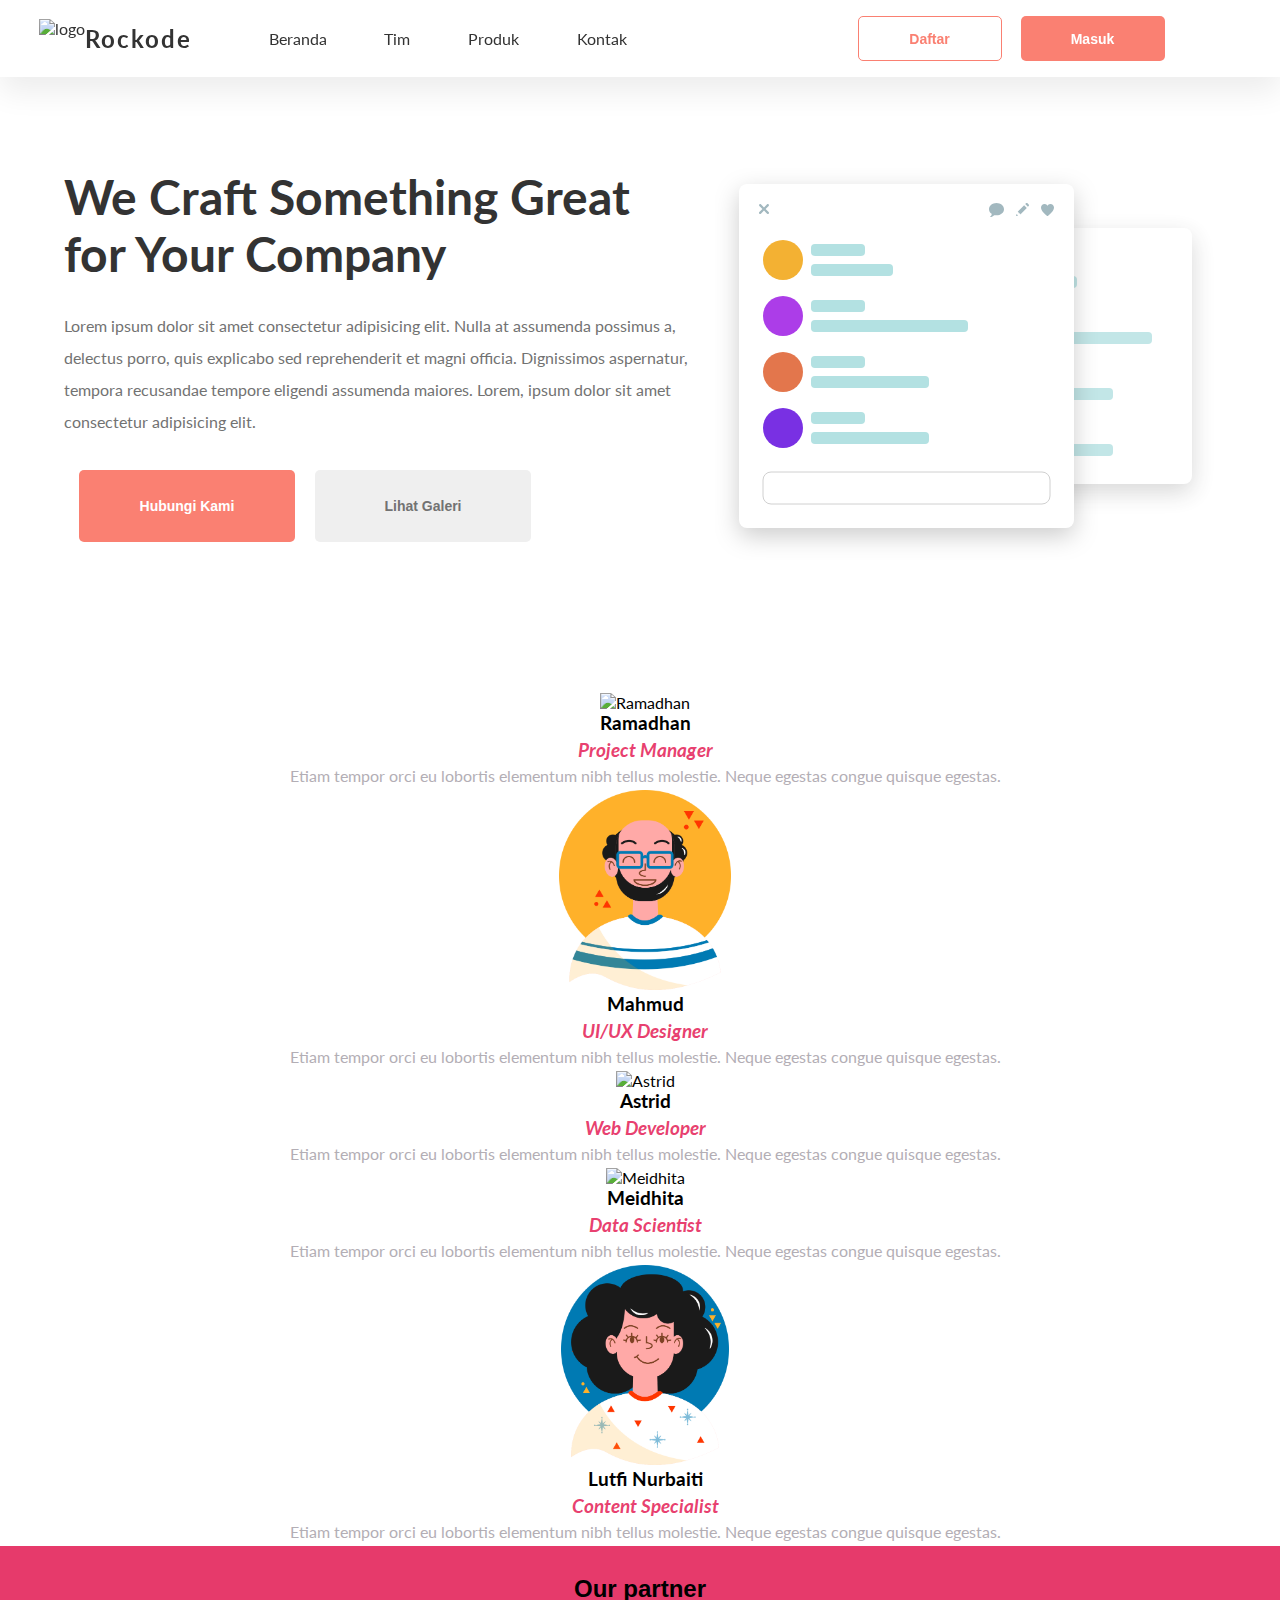
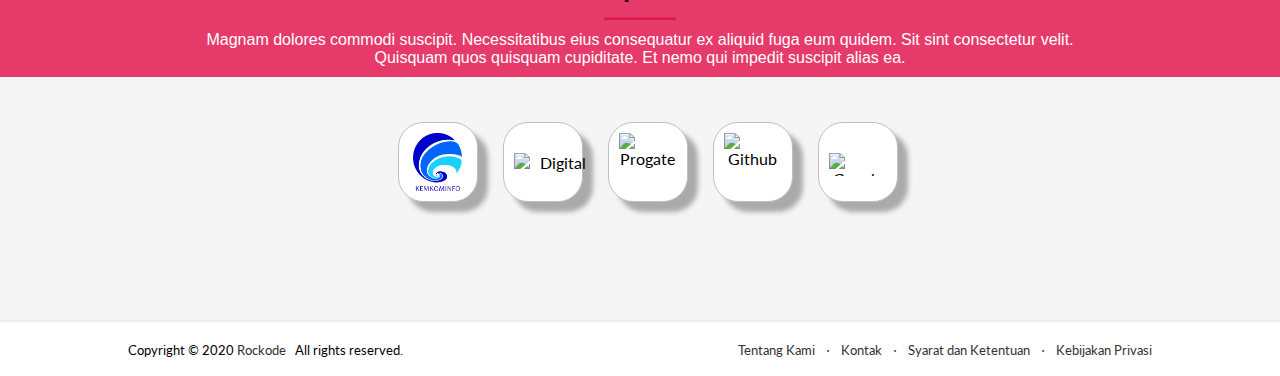
==== commit aebb6f5f: "dari mei last.txt" ====
--- a/index.html
+++ b/index.html
@@ -73,57 +73,52 @@
 	</main>
 		
 	<!--Kode untuk Bagian Ekstra 1 tulis di bawah ini-->
-
-	<div class="heading">
-	<h2>Tim yang<span class="italic"> handal </span>&<span class="italic"> profesional!</span></h2>
-  </div>
-
-<div class="container">
-<div class="profil">
-	<img src="assets/img/profil 1.png" alt="Ramadhan" width="600" height="400">
-	<div class="desc">
-  		<h3>Ramadhan</h3>
-  		<h3 class="red italic">Project Manager</h3>
-  		<p>Etiam tempor orci eu lobortis elementum nibh tellus molestie. Neque egestas congue quisque egestas.</p>
-	</div>
-</div>
-
-<div class="profil">
-	<img src="assets/img/profil 6.png" alt="Mahmud" width="600" height="400">
-	<div class="desc">
-  		<h3>Mahmud</h3>
-  		<h3 class="red italic">UI/UX Designer</h3>
-  		<p>Etiam tempor orci eu lobortis elementum nibh tellus molestie. Neque egestas congue quisque egestas.</p>
-	</div>
-</div>
-
-<div class="profil">
-	<img src="assets/img/profil 3.png" alt="Astrid" width="600" height="400">
-	<div class="desc">
-  		<h3>Astrid</h3>
-  		<h3 class="red italic">Web Developer</h3>
-  		<p>Etiam tempor orci eu lobortis elementum nibh tellus molestie. Neque egestas congue quisque egestas.</p>
-	</div>
-</div>
-
-<div class="profil">
-	<img src="assets/img/profil 4.png" alt="Astrid" width="600" height="400">
-	<div class="desc">
-  		<h3>Meidhita</h3>
-  		<h3 class="red italic">Data Scientist</h3>
-  		<p>Etiam tempor orci eu lobortis elementum nibh tellus molestie. Neque egestas congue quisque egestas.</p>
-	</div>
-</div>
-
-<div class="profil">
-	<img src="assets/img/profil 5.png" alt="Astrid" width="600" height="400">
-	<div class="desc">
-  		<h3>Lutfi Nurbaiti</h3>
-  		<h3 class="red italic">Content Specialist</h3>
-  		<p>Etiam tempor orci eu lobortis elementum nibh tellus molestie. Neque egestas congue quisque egestas.</p>
-	</div>
-</div>
-</div>	
+	<div class="container">
+		<div class="profil">
+			<img src="assets/img/profil 1.png" alt="Ramadhan">
+			<div class="desc">
+				  <h3>Ramadhan</h3>
+				  <h3 class="red italic">Project Manager</h3>
+				  <p>Etiam tempor orci eu lobortis elementum nibh tellus molestie. Neque egestas congue quisque egestas.</p>
+			</div>
+		</div>
+		
+		<div class="profil">
+			<img src="assets/img/profil 6.png" alt="Mahmud">
+			<div class="desc">
+				  <h3>Mahmud</h3>
+				  <h3 class="red italic">UI/UX Designer</h3>
+				  <p>Etiam tempor orci eu lobortis elementum nibh tellus molestie. Neque egestas congue quisque egestas.</p>
+			</div>
+		</div>
+		
+		<div class="profil">
+			<img src="assets/img/profil 3.png" alt="Astrid">
+			<div class="desc">
+				  <h3>Astrid</h3>
+				  <h3 class="red italic">Web Developer</h3>
+				  <p>Etiam tempor orci eu lobortis elementum nibh tellus molestie. Neque egestas congue quisque egestas.</p>
+			</div>
+		</div>
+		
+		<div class="profil">
+			<img src="assets/img/profil 4.png" alt="Meidhita">
+			<div class="desc">
+				  <h3>Meidhita</h3>
+				  <h3 class="red italic">Data Scientist</h3>
+				  <p>Etiam tempor orci eu lobortis elementum nibh tellus molestie. Neque egestas congue quisque egestas.</p>
+			</div>
+		</div>
+		
+		<div class="profil">
+			<img src="assets/img/profil 5.png" alt="Lutfi">
+			<div class="desc">
+				  <h3>Lutfi Nurbaiti</h3>
+				  <h3 class="red italic">Content Specialist</h3>
+				  <p>Etiam tempor orci eu lobortis elementum nibh tellus molestie. Neque egestas congue quisque egestas.</p>
+			</div>
+		</div>
+		</div>	
 	<!--Kode untuk Bagian Ekstra 2 tulis di bawah ini-->
 <div class="extra-wrapper">
   <div class="container-fluid">
--- a/assets/style.css
+++ b/assets/style.css
@@ -194,21 +194,6 @@
 	animation: img-back 1s ease;
 }
 /* Ekstra 1 */
-.tim-wrapper {
-	background-color: #f7f7f7;
-	text-align: center;
-	height: 620px;
-}
-
-.container {
-	max-width: 1170px;
-	width: 100%;
-	padding: 0 15px;
-	margin: 0 auto;
-	display: flex;
-	flex-wrap: wrap;
-}
-
 .heading {
 	padding: 10px 0;
 	background-color: rgba(226,11,73,0.8);
@@ -217,52 +202,26 @@
 	margin-bottom: 20px;
 }
 
-.italic {
-	font-style: italic;
-}
-
-.red {
-	color: rgba(226,11,73,0.8);
-}
-
-.tim {
-	margin: 30px 60px;
-}
+.container {
+	max-width: 1170px;
+	width: 100%;
+	margin: 0 auto;
+	justify-content: center;
+}  
 
 .profil {
-	float: left;
 	margin: 5px;
-	flex-grow: 1;
-	width: 33.33%;
+	flex: auto;
+	width: 100%;
 	text-align: center;
 }
-
-.avatar img {
-	height: 250px;
-	margin-bottom: 25px; 
-}
-
-.role {
-	margin-bottom: 25px;
-}
-
-.text-contents {	
-	font-size: 10px;
-	color: #b3aeb5;
-	margin-bottom: 25px;
-}
-
 
 .profil img {
 	width: auto;
 	height: 200px;
 }
 
-.desc {
-	padding: 15px;
-}
-
-.desc h3 {
+.profil h3 {
 	margin-bottom: 5px;
 }
 
@@ -274,10 +233,11 @@
 	color: rgba(226,11,73,0.8);
 }
 
-.desc p {	
+.profil p {	
 	color: #b3aeb5;
-	margin-bottom: 10px;
-}
+	margin: 0 auto;
+}
+
 
 /* Ekstra 2 */
 .container-fluid {
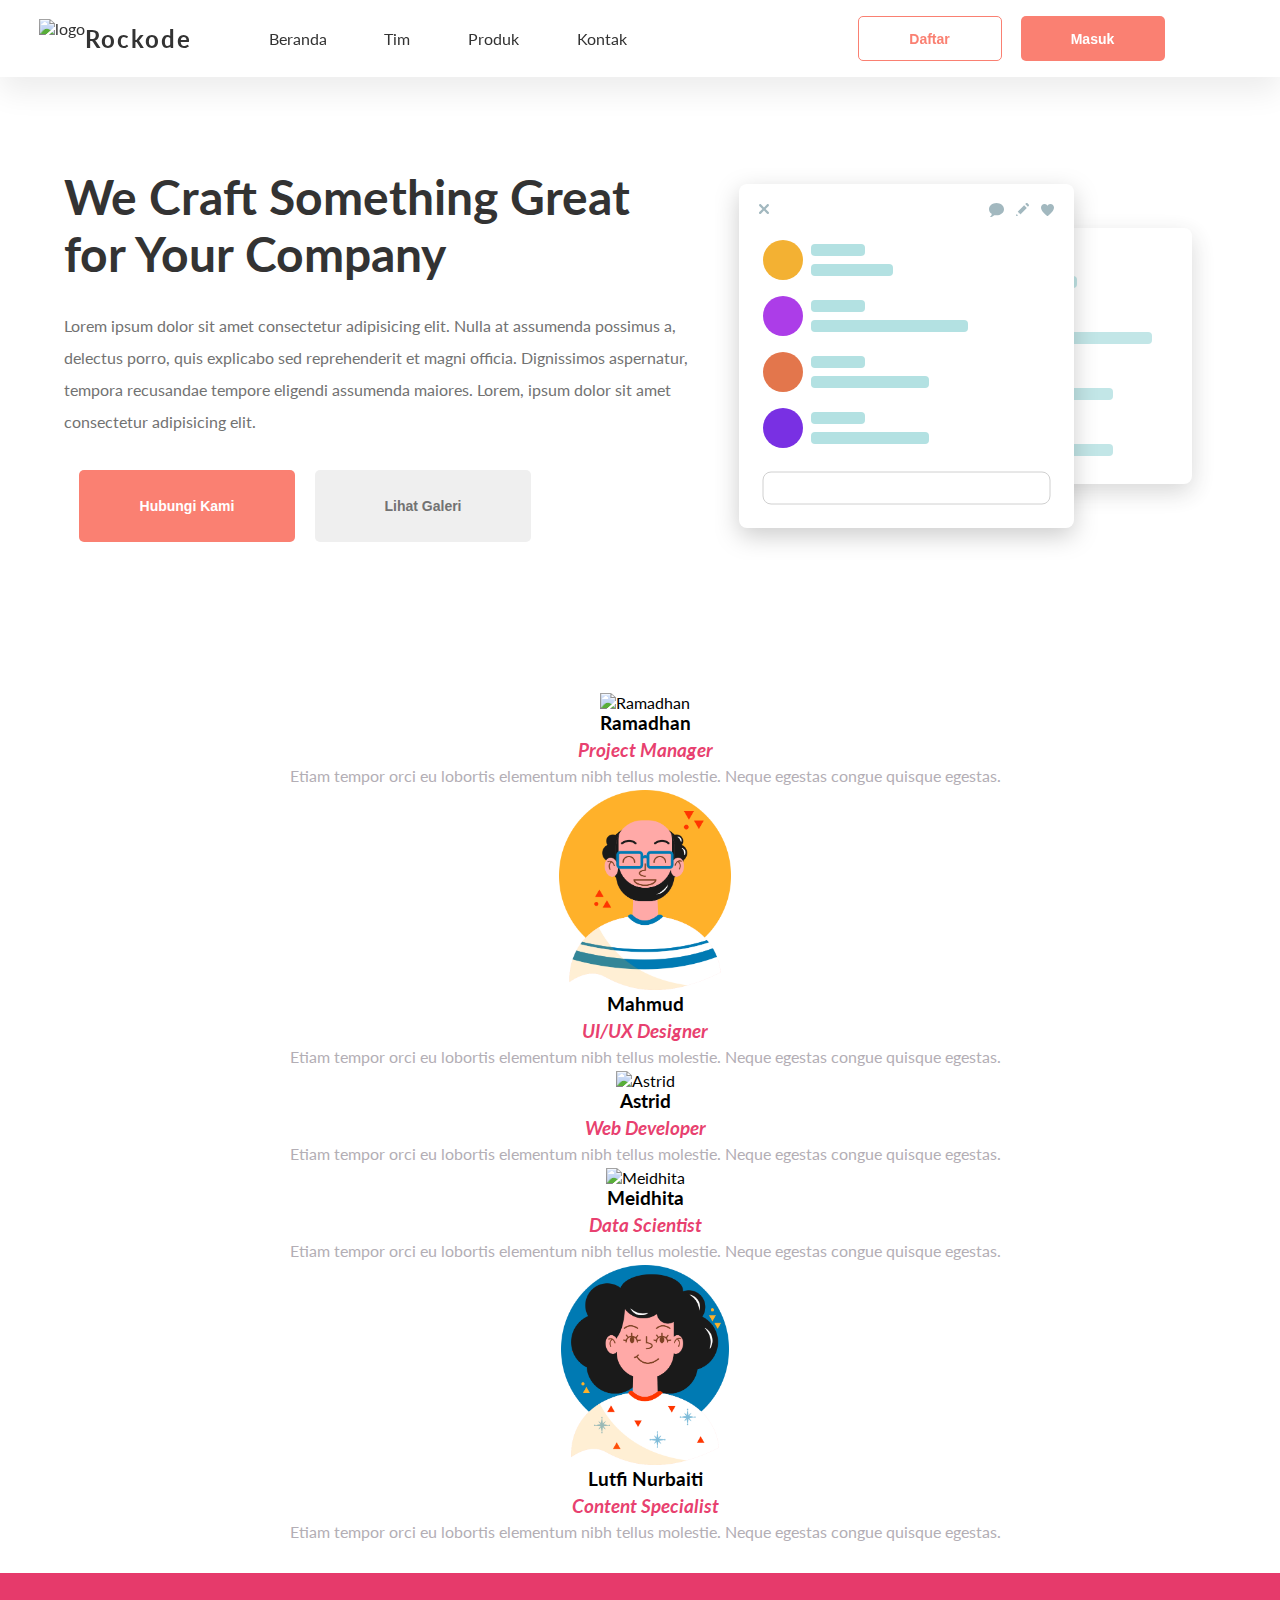
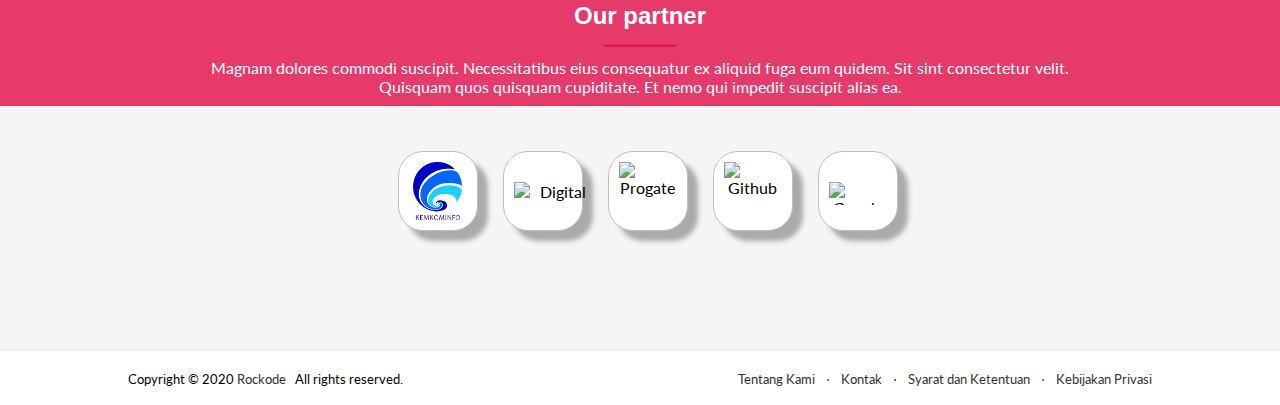
==== commit d09d3663: "update astrid" ====
--- a/index.html
+++ b/index.html
@@ -73,52 +73,52 @@
 	</main>
 		
 	<!--Kode untuk Bagian Ekstra 1 tulis di bawah ini-->
-	<div class="container">
-		<div class="profil">
-			<img src="assets/img/profil 1.png" alt="Ramadhan">
-			<div class="desc">
-				  <h3>Ramadhan</h3>
-				  <h3 class="red italic">Project Manager</h3>
-				  <p>Etiam tempor orci eu lobortis elementum nibh tellus molestie. Neque egestas congue quisque egestas.</p>
-			</div>
-		</div>
-		
-		<div class="profil">
-			<img src="assets/img/profil 6.png" alt="Mahmud">
-			<div class="desc">
-				  <h3>Mahmud</h3>
-				  <h3 class="red italic">UI/UX Designer</h3>
-				  <p>Etiam tempor orci eu lobortis elementum nibh tellus molestie. Neque egestas congue quisque egestas.</p>
-			</div>
-		</div>
-		
-		<div class="profil">
-			<img src="assets/img/profil 3.png" alt="Astrid">
-			<div class="desc">
-				  <h3>Astrid</h3>
-				  <h3 class="red italic">Web Developer</h3>
-				  <p>Etiam tempor orci eu lobortis elementum nibh tellus molestie. Neque egestas congue quisque egestas.</p>
-			</div>
-		</div>
-		
-		<div class="profil">
-			<img src="assets/img/profil 4.png" alt="Meidhita">
-			<div class="desc">
-				  <h3>Meidhita</h3>
-				  <h3 class="red italic">Data Scientist</h3>
-				  <p>Etiam tempor orci eu lobortis elementum nibh tellus molestie. Neque egestas congue quisque egestas.</p>
-			</div>
-		</div>
-		
-		<div class="profil">
-			<img src="assets/img/profil 5.png" alt="Lutfi">
-			<div class="desc">
-				  <h3>Lutfi Nurbaiti</h3>
-				  <h3 class="red italic">Content Specialist</h3>
-				  <p>Etiam tempor orci eu lobortis elementum nibh tellus molestie. Neque egestas congue quisque egestas.</p>
-			</div>
-		</div>
-		</div>	
+<div class="container">
+<div class="profil">
+	<img src="assets/img/profil 1.png" alt="Ramadhan">
+	<div class="desc">
+  		<h3>Ramadhan</h3>
+  		<h3 class="red italic">Project Manager</h3>
+  		<p>Etiam tempor orci eu lobortis elementum nibh tellus molestie. Neque egestas congue quisque egestas.</p>
+	</div>
+</div>
+
+<div class="profil">
+	<img src="assets/img/profil 6.png" alt="Mahmud">
+	<div class="desc">
+  		<h3>Mahmud</h3>
+  		<h3 class="red italic">UI/UX Designer</h3>
+  		<p>Etiam tempor orci eu lobortis elementum nibh tellus molestie. Neque egestas congue quisque egestas.</p>
+	</div>
+</div>
+
+<div class="profil">
+	<img src="assets/img/profil 3.png" alt="Astrid">
+	<div class="desc">
+  		<h3>Astrid</h3>
+  		<h3 class="red italic">Web Developer</h3>
+  		<p>Etiam tempor orci eu lobortis elementum nibh tellus molestie. Neque egestas congue quisque egestas.</p>
+	</div>
+</div>
+
+<div class="profil">
+	<img src="assets/img/profil 4.png" alt="Meidhita">
+	<div class="desc">
+  		<h3>Meidhita</h3>
+  		<h3 class="red italic">Data Scientist</h3>
+  		<p>Etiam tempor orci eu lobortis elementum nibh tellus molestie. Neque egestas congue quisque egestas.</p>
+	</div>
+</div>
+
+<div class="profil">
+	<img src="assets/img/profil 5.png" alt="Lutfi">
+	<div class="desc">
+  		<h3>Lutfi Nurbaiti</h3>
+  		<h3 class="red italic">Content Specialist</h3>
+  		<p>Etiam tempor orci eu lobortis elementum nibh tellus molestie. Neque egestas congue quisque egestas.</p>
+	</div>
+</div>
+</div>	
 	<!--Kode untuk Bagian Ekstra 2 tulis di bawah ini-->
 <div class="extra-wrapper">
   <div class="container-fluid">
--- a/assets/style.css
+++ b/assets/style.css
@@ -247,7 +247,7 @@
 }
 
 .container-fluid h2{
- color: black;
+ color: white;
     font-family: sans-serif;
 }
 
@@ -256,19 +256,20 @@
 }
 
 .container-fluid span {
-  color: rgba(226,11,73,0.8);
+	color: rgba(226,11,73,0.8);
 }
 
 .container-fluid p{
     margin: 0 40px;
-    font-family: sans-serif;
+    /* font-family: sans-serif; */
 }
 
 .extra-wrapper {
   border-bottom: 1px solid #eee;
   padding-bottom: 80px;
   text-align: center;
-    background-color: whitesmoke;
+	background-color: whitesmoke;
+	margin-top: 32px;
 }
 
 .containerr {
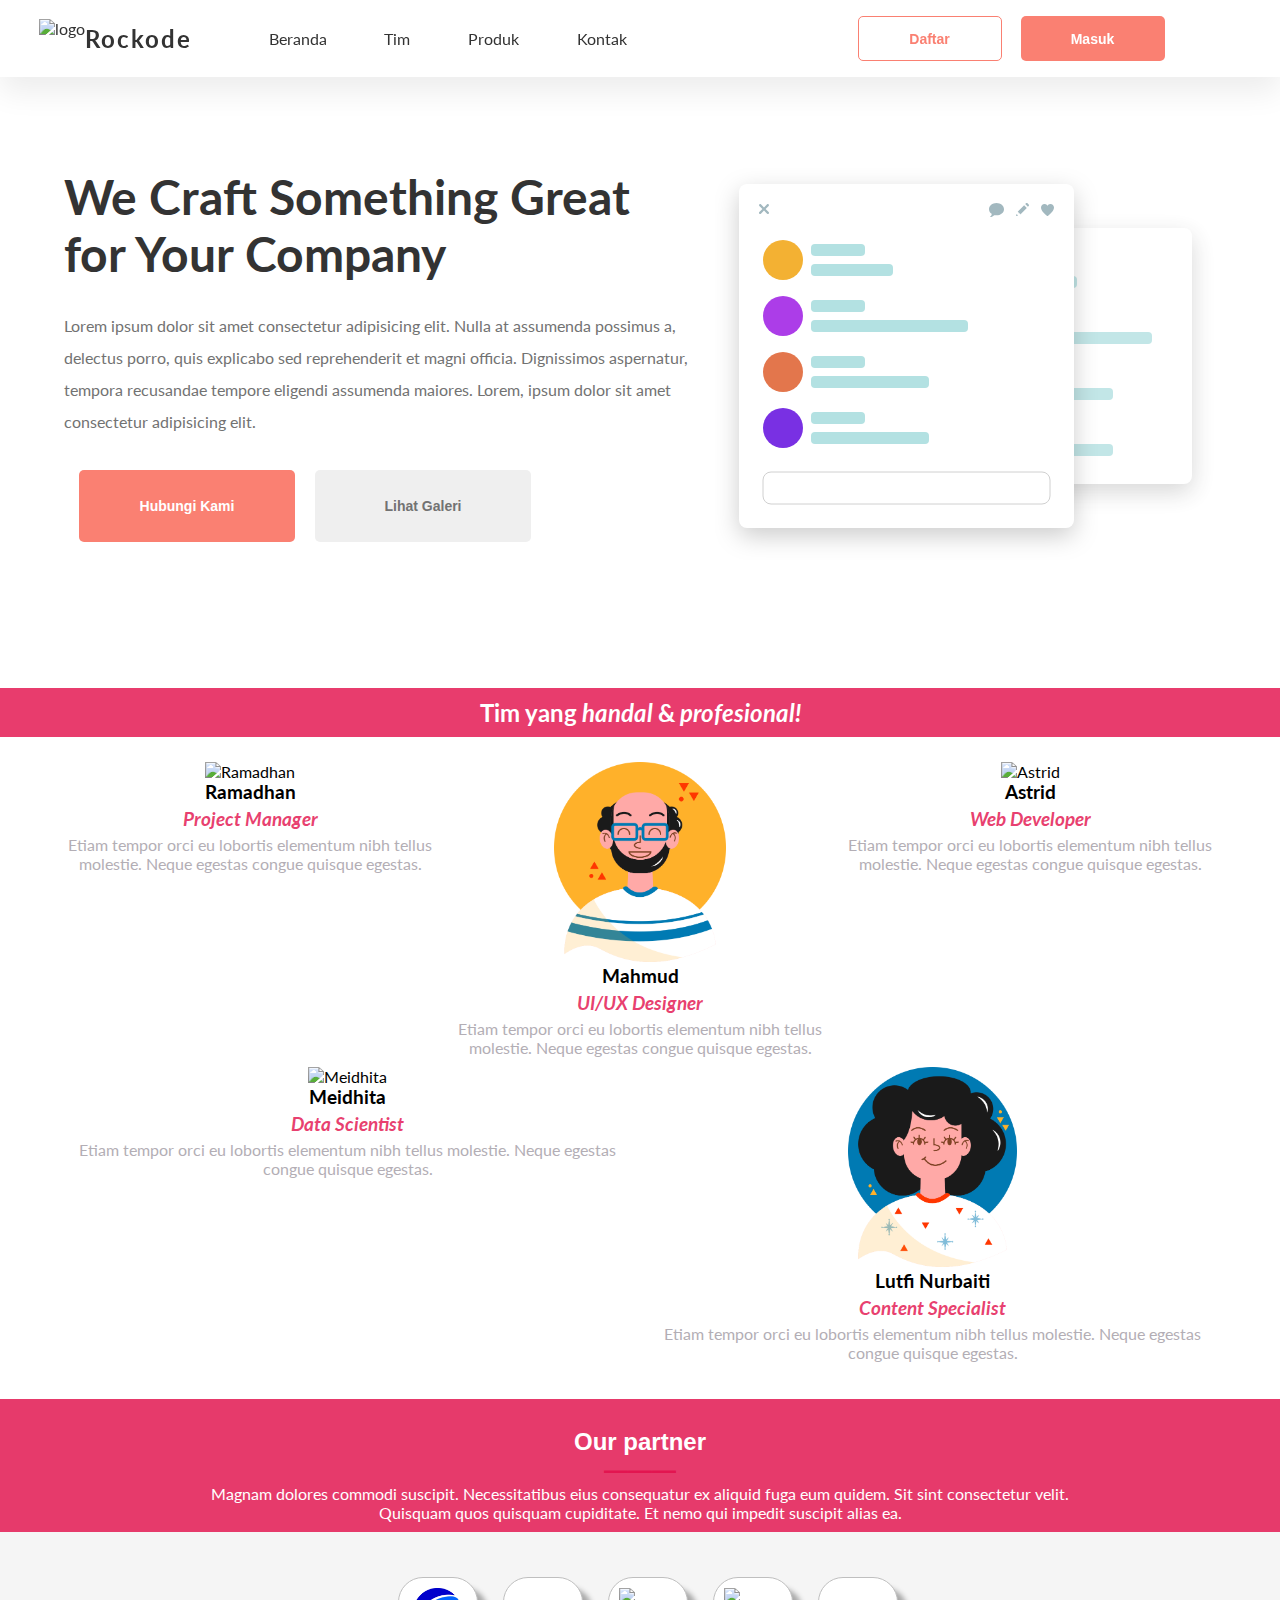
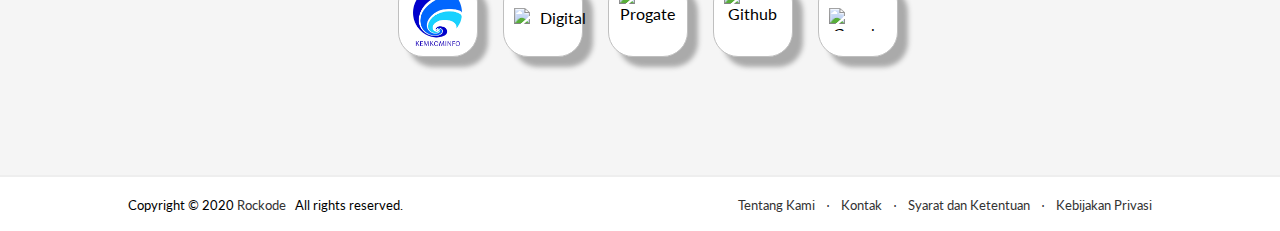
==== commit 86a80e40: "update fix" ====
--- a/index.html
+++ b/index.html
@@ -73,6 +73,10 @@
 	</main>
 		
 	<!--Kode untuk Bagian Ekstra 1 tulis di bawah ini-->
+	<div class="heading">
+		<h2>Tim yang<span class="italic"> handal </span>&<span class="italic"> profesional!</span></h2>
+	  </div>
+
 <div class="container">
 <div class="profil">
 	<img src="assets/img/profil 1.png" alt="Ramadhan">
--- a/assets/style.css
+++ b/assets/style.css
@@ -432,16 +432,18 @@
 	 .content {
 		 flex-direction: column;
 	 }
-
-	 .cover {
-		 justify-content: center;
-		 margin-top: -64px;
-		 order: 1;
-	 }
-
-	 .introduction {
-		 order: 2;
-	 }
+}
+
+@media( min-width: 600px ) {
+	.container {
+		display: flex;
+		flex-wrap: wrap;
+		align-item: baseline;
+	}
+	
+	.profil {
+		width: 30%;
+	}	
 }
 
 /* Ukuran mobile */
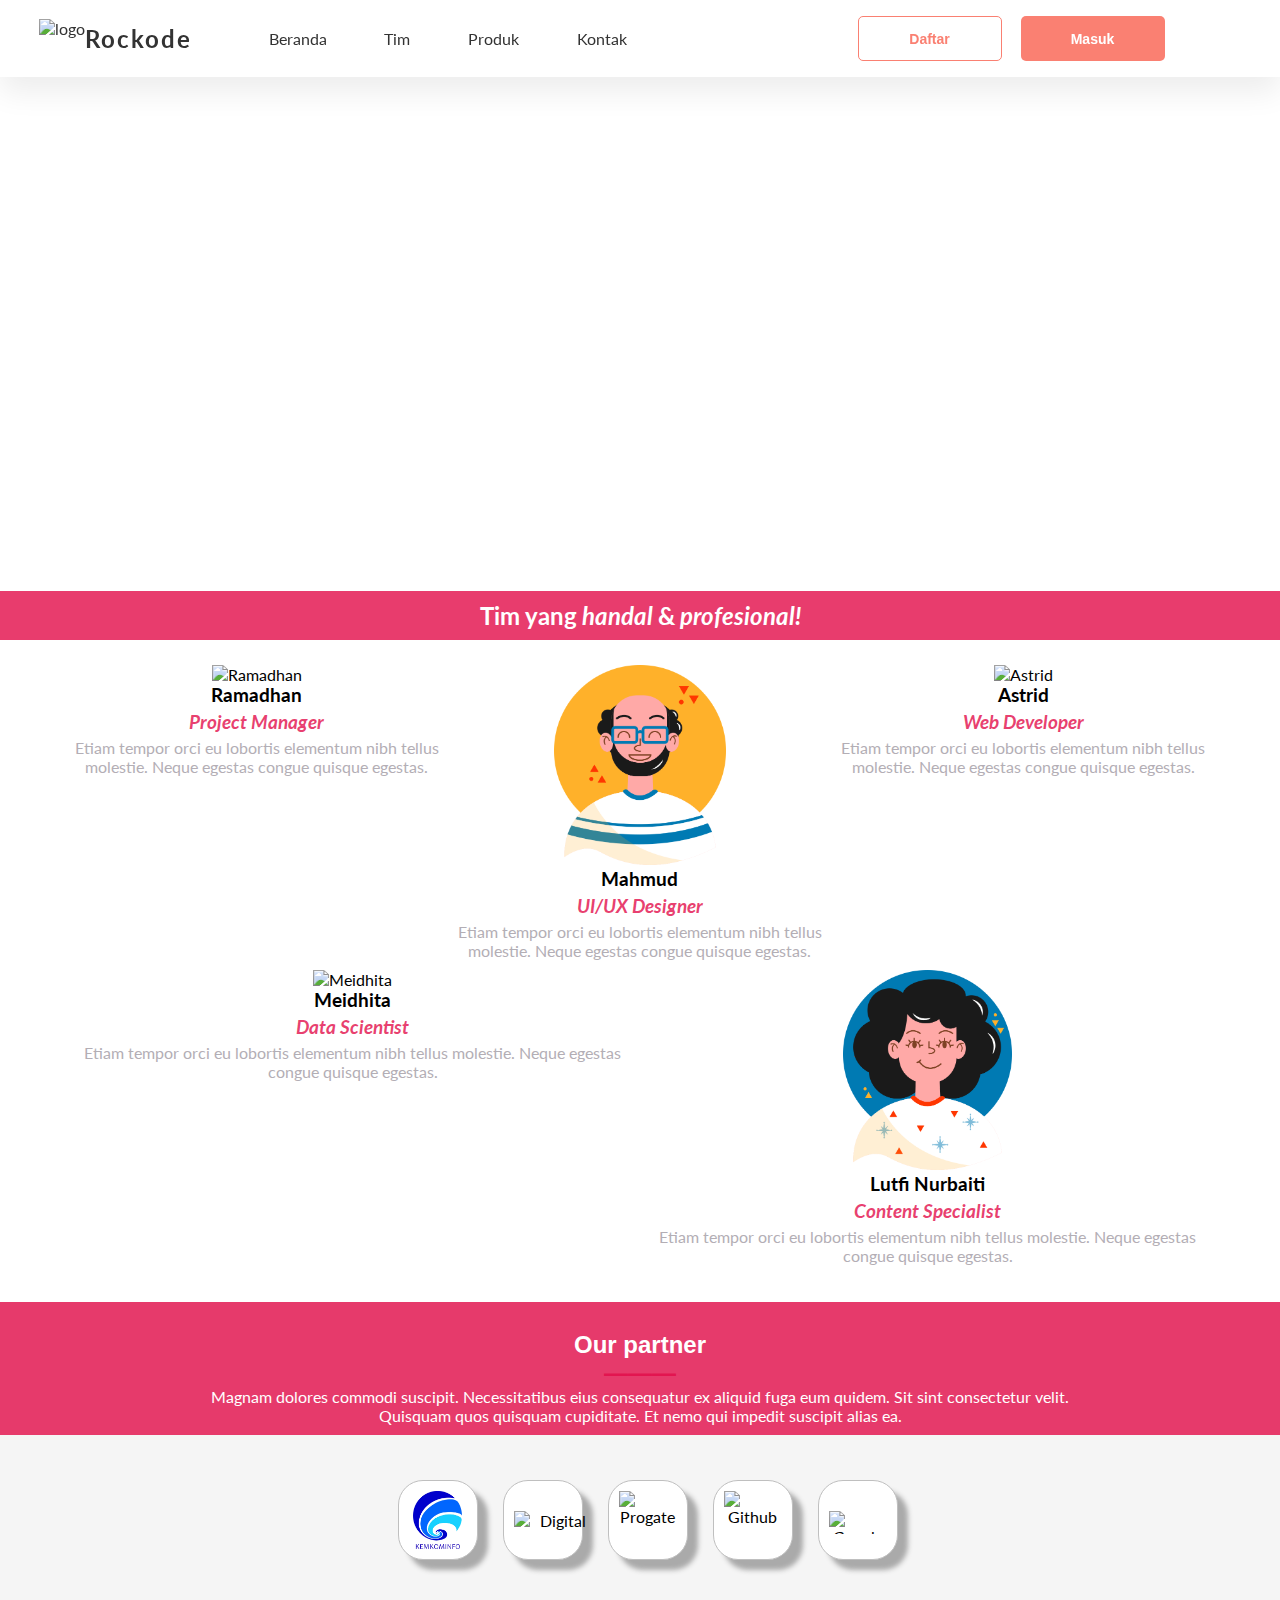
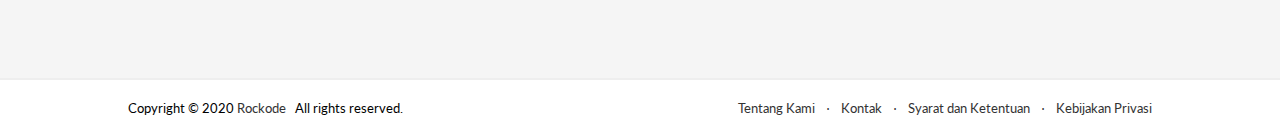
==== commit 5e10989b: "ganti main" ====
--- a/index.html
+++ b/index.html
@@ -51,26 +51,14 @@
 	
 	<!--Kode untuk Bagian Home/Main/Banner tulis di bawah ini-->
 
-	<main>
-		<div class="content">
-			<div class="introduction">
-				<div class="intro-text">
-					<h1>We Craft Something Great for Your Company</h1>
-					<p>Lorem ipsum dolor sit amet consectetur adipisicing elit. Nulla at assumenda possimus a, delectus porro, quis explicabo sed reprehenderit et magni officia. Dignissimos aspernatur, tempora recusandae tempore eligendi assumenda maiores. Lorem, ipsum dolor sit amet consectetur adipisicing elit.</p>
-				</div>
-
-				<div class="cta">
-					<button class="btn btn-call">Hubungi Kami</button>
-					<button class="btn btn-gallery">Lihat Galeri</button>
-				</div>
-			</div>
-
-			<div class="cover">
-				<img src="assets/img/window-1.svg" alt="window 1" class="img-front">
-				<img src="assets/img/window-2.svg" alt="window 2" class="img-back">
-			</div>
-		</div>
-	</main>
+    <div class="top-wrapper">
+        <div class="container">
+          <h1>BANGUN BISNISMU SEMAKIN BESAR BERSAMA KAMI.</h1>
+          <h2>Jadilah Perusahaan Inovatif Dalam Dunia Kreatif Dan Digital.</h2>.
+          <p>Rockode adalah platform yang menyediakan pelayanan jasa website dalam dunia digital oleh developer handal.</p>
+          <h2>Kembangkan Websitemu Bersama Kami.</p>
+        </div>   
+    </div>
 		
 	<!--Kode untuk Bagian Ekstra 1 tulis di bawah ini-->
 	<div class="heading">
--- a/assets/style.css
+++ b/assets/style.css
@@ -48,6 +48,38 @@
 	color: rgb(51, 51, 51);
 }
 
+.top-wrapper{
+	background-image:url(https://static.wixstatic.com/media/4d07d1_a1590d625fd14c879d035051c65aa2d1~mv2.jpeg/v1/fill/w_630,h_420,al_c,q_80,usm_0.66_1.00_0.01/4d07d1_a1590d625fd14c879d035051c65aa2d1~mv2.webp);
+	background-size:cover;
+	color:white;
+	padding-top:  180px;
+	padding-bottom:210px;
+	text-align:right;
+  }
+  .container{
+	width:1170px;
+	margin-left:auto;
+	margin-right:auto;
+	padding-left:10px;
+	padding-right:10px;
+  }
+  /*.container h1{
+	padding-bottom:10px;
+  }*/
+  .top-wrapper h1{
+	font-size:45px;
+	letter-spacing:5px;
+	margin-bottom:10px;
+	/*opacity:0.7;*/ 
+  }
+  .top-wrapper h2{
+	opacity:o.7;
+	margin-bottom:3px;
+  }
+  .top-wrapper p{
+	opacity:0.7;
+  }
+
 nav {
 	display: flex;
 	list-style: none;
@@ -183,6 +215,7 @@
 .cover {
 	/* border: 1px solid red; */
 	display: flex;
+	justify-content: center;
 }
 .img-front{
 	margin-right: -199px;
@@ -443,7 +476,17 @@
 	
 	.profil {
 		width: 30%;
-	}	
+	}
+
+	.btn-call {
+		width: 18vh;
+		height: 6vh;
+	}
+
+	.btn-gallery {
+		width: 18vh;
+		height: 6vh;
+	}
 }
 
 /* Ukuran mobile */
@@ -532,5 +575,27 @@
 	}
 }
 
-/*=======CSS untuk Patch 1==============*/
-
+/* Untuk Tablet */
+@media(max-width: 1000px) {
+    .top-wrapper h1{
+      font-size:32px;
+     }
+     
+  }
+  /* Untuk Smartphone */
+@media(max-width: 670px) {
+    .header-right {
+      display: none;
+    }
+    .top-wrapper h1{
+        font-size:24px;
+        line-height:36px;
+      }
+      .top-wrapper h2{
+        font-size:14px;
+        line-height:20px;
+      }
+      .top-wrapper{
+        text-align:left
+      }
+}